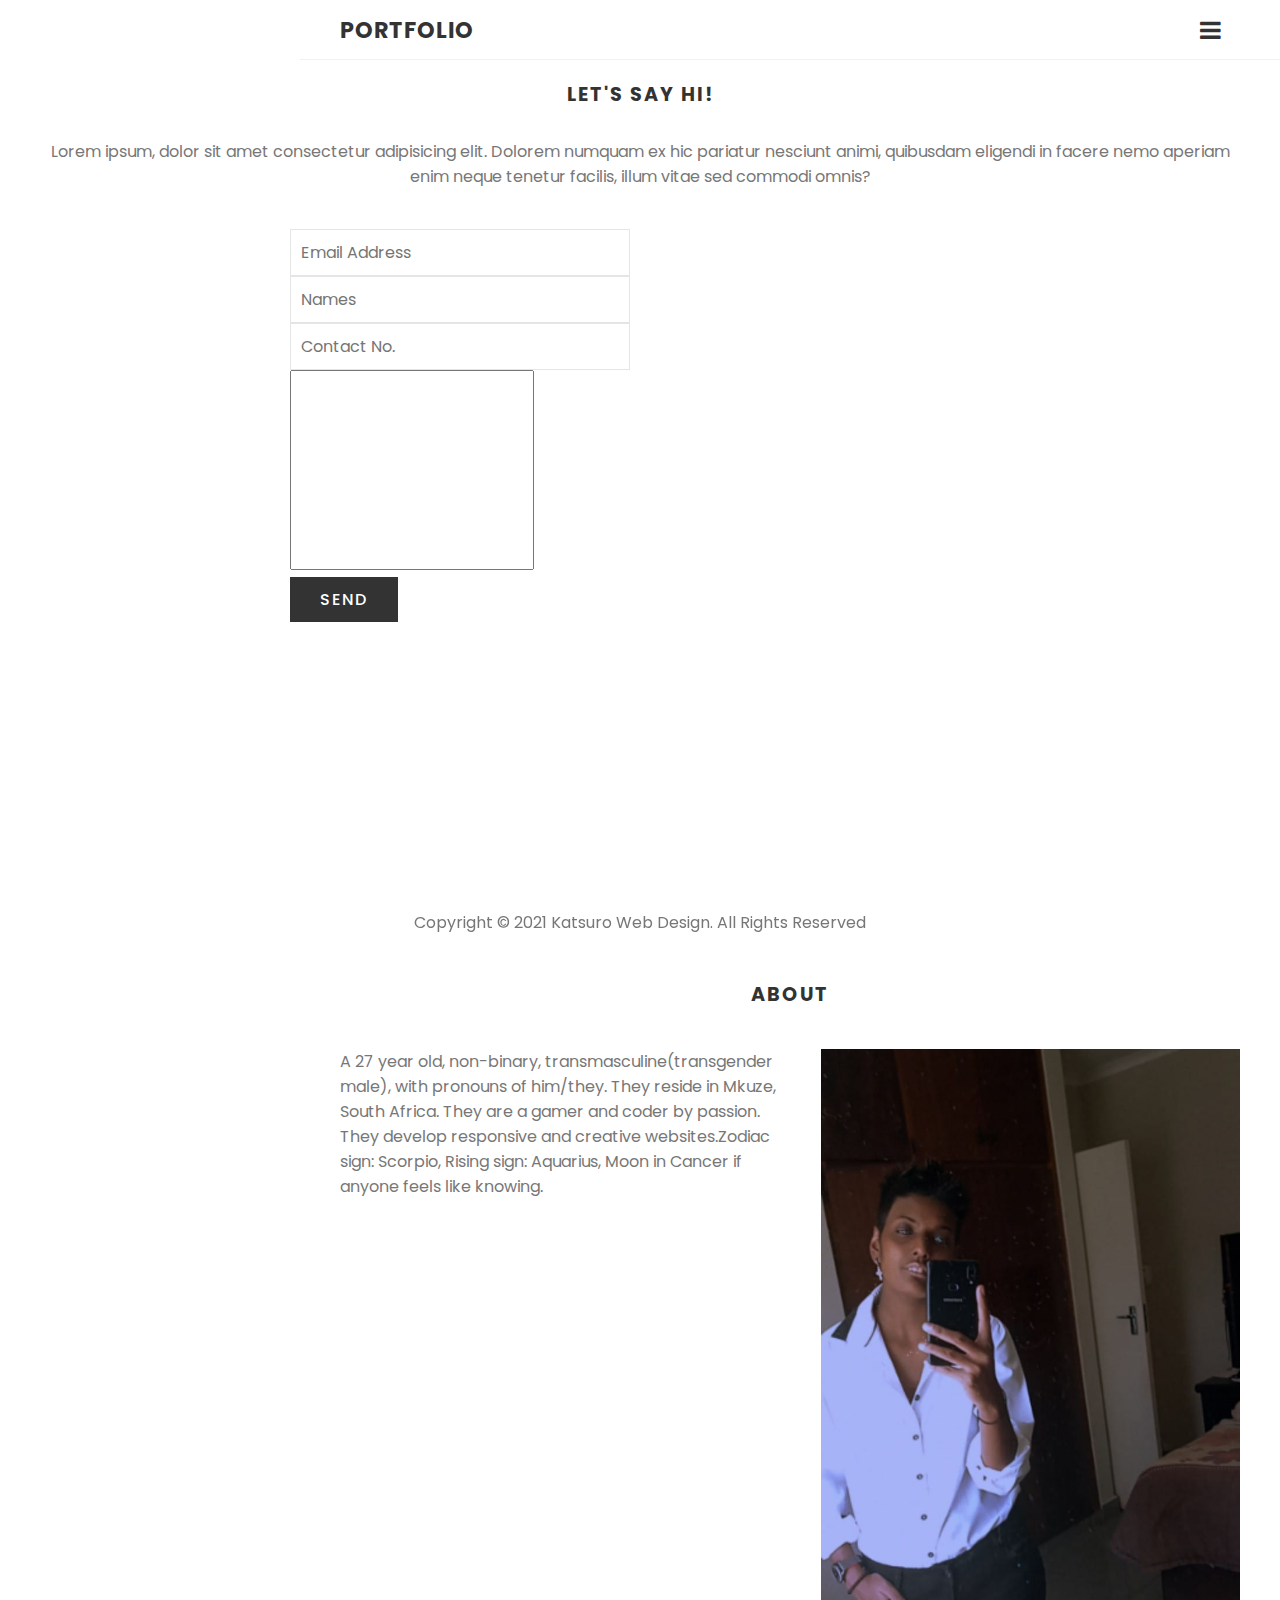
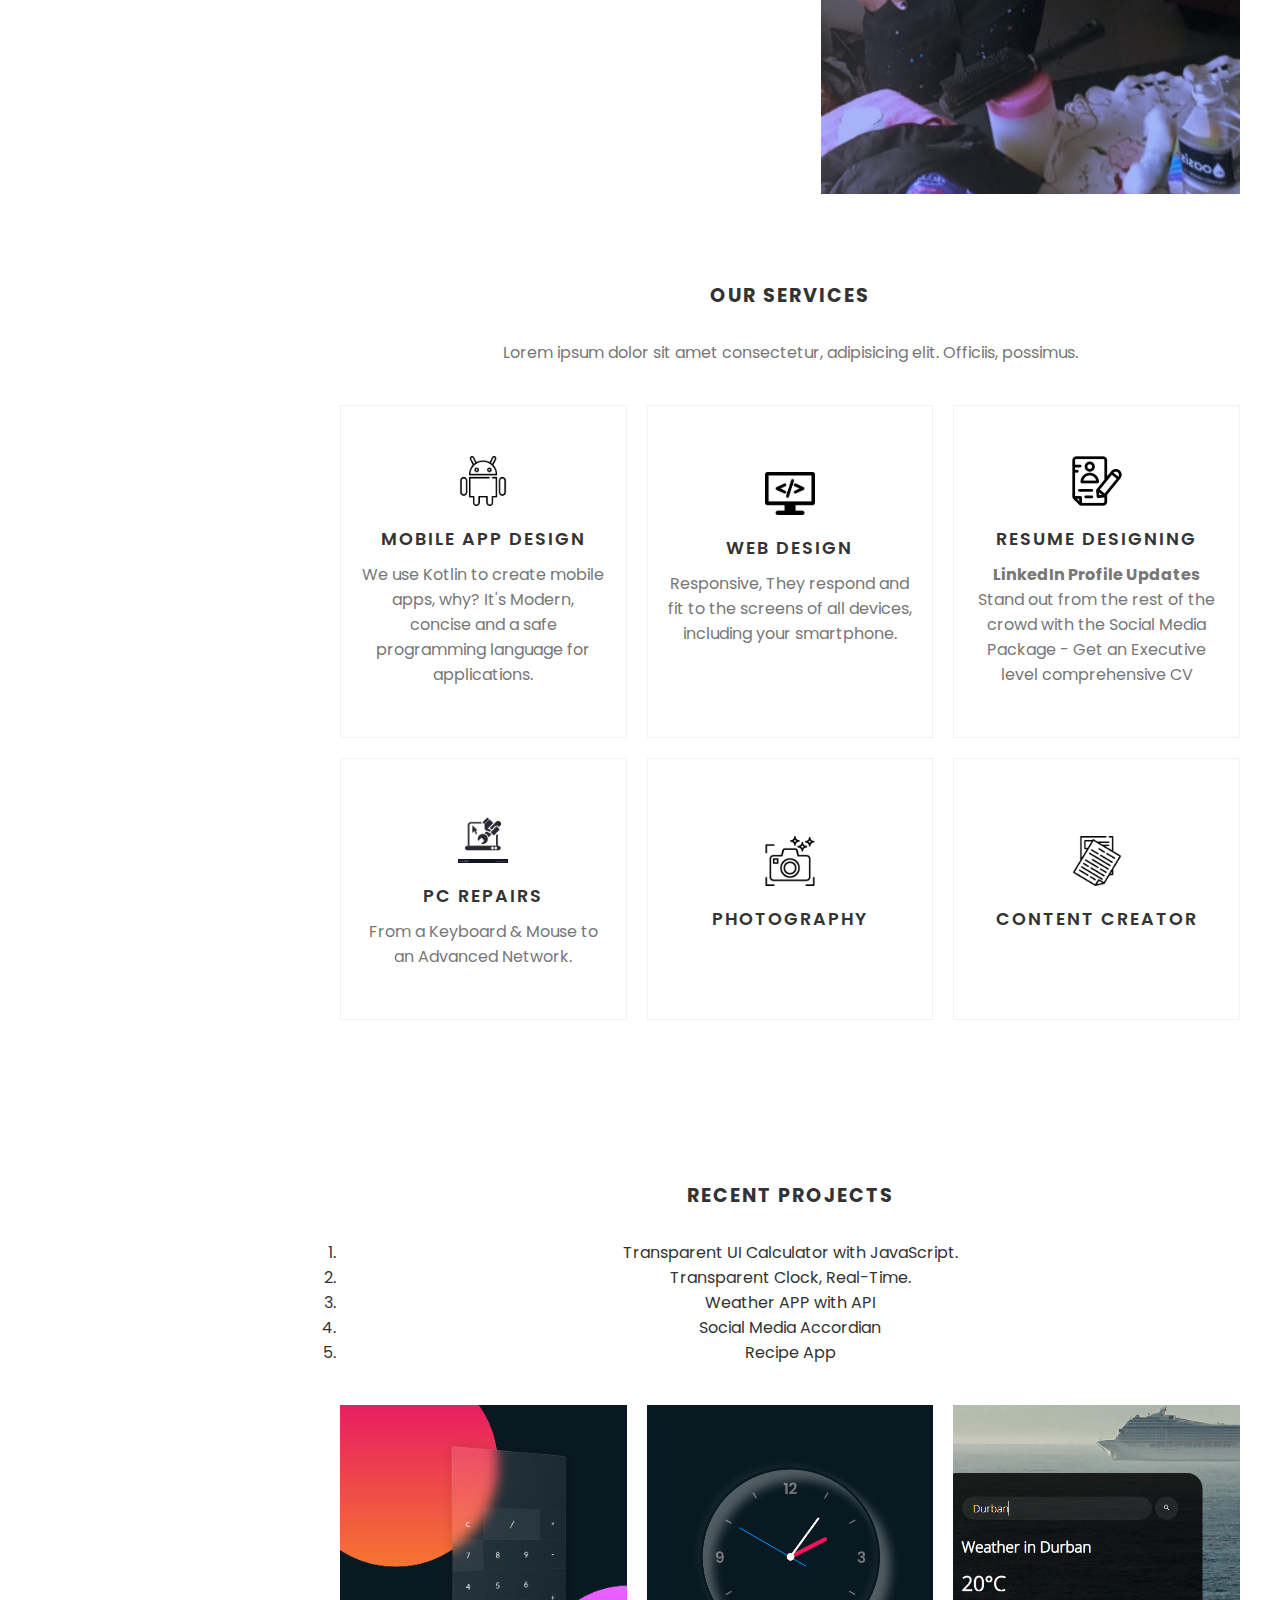
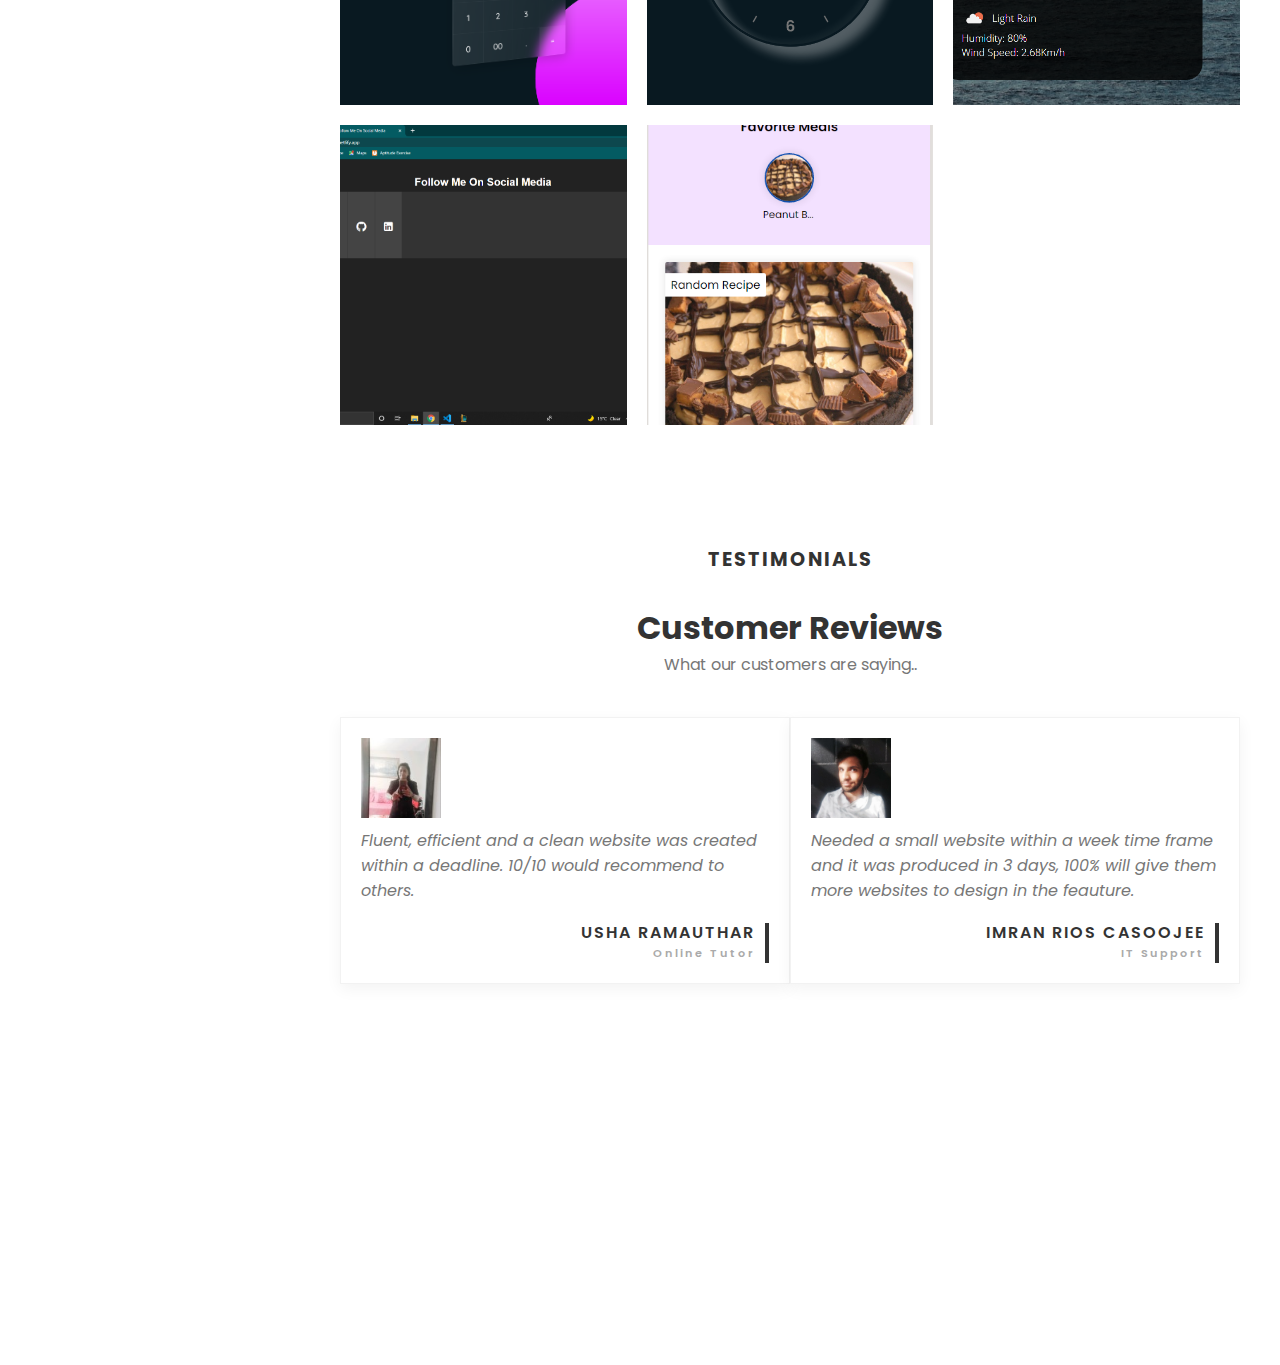
==== index.html @ 33be0048 "first commit" ====
<!DOCTYPE html>
<html lang="en">
<head>
    <meta charset="UTF-8">
    <meta http-equiv="X-UA-Compatible" content="IE=edge">
    <meta name="viewport" content="width=device-width, initial-scale=1.0">
    <title>Rohisha Ramauthar</title>
    <link rel="stylesheet" href="https://cdnjs.cloudflare.com/ajax/libs/font-awesome/4.7.0/css/font-awesome.css" integrity="sha512-5A8nwdMOWrSz20fDsjczgUidUBR8liPYU+WymTZP1lmY9G6Oc7HlZv156XqnsgNUzTyMefFTcsFH/tnJE/+xBg==" crossorigin="anonymous" referrerpolicy="no-referrer" />
    <link rel="stylesheet" href="style.css">
</head>
<body>
    <div class="container">
        <div class="navigation">
            <ul>
                <li><a href="#banner" onclick="toggleMenu();">Home</a></li>
                <li><a href="#about" onclick="toggleMenu();">About</a></li>
                <li><a href="#services" onclick="toggleMenu();">Services</a></li>
                <li><a href="#projects" onclick="toggleMenu();">Projects</a></li>
                <li><a href="#testimonials" onclick="toggleMenu();">Testimonials</a></li>
                <li><a href="#contactForm" onclick="toggleMenu();">Contact</a></li>
            </ul>
        </div>
        <div class="main">
            <div class="topbar">
                <a href="#" class="logo">Portfolio</a>
                <div class="toggle"><i class="fa fa-bars" aria-hidden="true"></i></div>    
            </div>
            
            <!-- Banner -->
          <section  class="banner" id="banner">
             <div class="content">
                 <div class="imgBx">
                     <img src="235965618_1039799596828529_8172018075575673450_n.jpg"  alt="" width="300" height="300">
                 </div>
                 <h3>Rohisha Ramauthar</h3>
                 <p>I Am A Creative Front-End Web Developer.</p>
                 <a href="cv/index.html" class="btn">Download My Resume</a>
                 <ul class="socialMedia">
                     <li><a href="https://facebook.com/rath-bloodlust"><i class="fa fa-facebook" aria-hidden="true"></i></a></li>
                     <li><a href="https://www.linkedin.com/in/rohisha-ramauthar-30b625114/"><i class="fa fa-linkedin" aria-hidden="true"></i></a></li>
                     <li><a href="https://github.com/Kai-Deux/"><i class="fa fa-github" aria-hidden="true"></i></a></li>
                     <li><a href="https://wa.me/27733671359"><i class="fa fa-whatsapp" aria-hidden="true"></i></a></li>
                     <li><a href="https://rohisharamauthar@gmail.com"><i class="fa fa-google" aria-hidden="true"></i></a></li>
                 </ul>
             </div> 
          </section>  
          
          <!-- About -->
       <section class="about adjust" id="about">
        <div class="title">
            <h2>About</h2>
        </div>   
        <div class="content">
          <div class="textBox">
              <p>A 27 year old, non-binary, transmasculine(transgender male), with pronouns of him/they. They reside in Mkuze, South Africa. They are a gamer and coder by passion. They develop responsive and creative websites.Zodiac sign: Scorpio, Rising sign: Aquarius, Moon in Cancer if anyone feels like knowing. </p>
          </div>
          <div class="imgBx">
              <img src="you.jpg" alt="">
          </div>
        </div>
           </section>
          <!-- Services -->
         <section class="services adjust" id="services">
             <div class="title">
                 <h2>Our Services</h2>
                 <p>Lorem ipsum dolor sit amet consectetur, adipisicing elit. Officiis, possimus.</p>
             </div>
             <div class="content">
                 <div class="serviceBox">
                     <img src="/icon3.png" alt="">
                     <h2>Mobile App Design</h2>
                     <p>We use Kotlin to create mobile apps, why? It's Modern, concise and a safe programming language for applications.</p>
                     </div>
                     <div class="serviceBox">
                     <img src="/images.png" alt="" >
                     <h2>Web Design</h2>
                     <p>Responsive, They respond and fit to the screens of all devices, including your smartphone.</p><br>
                     </div>
                     <div class="serviceBox">
                     <img src="/download.png" alt="">
                     <h2>Resume Designing</h2>
                     <p><strong>LinkedIn Profile Updates</strong><br>
                        Stand out from the rest of the crowd with the Social Media Package - Get an Executive level comprehensive CV</p>
                        </div>
                    <div class="serviceBox">
                     <img src="/pc-repair-icon-vector-732755.jpg"alt="">
                     <h2>PC Repairs</h2>
                    <p>From a Keyboard & Mouse to an Advanced Network.</p>
                 </div>
                 <div class="serviceBox">
                    <img src="/icon4.png"alt="">
                    <h2>Photography</h2>
                   <p></p>
                </div>
                <div class="serviceBox">
                    <img src="/icon5.png"alt="">
                    <h2>Content Creator</h2>
                   <p></p>
                </div>
             </div>
         </section>  
         
         <!-- Projects -->
         <section class="project adjust" id="projects">
             <div class="title">
                 <h2>Recent Projects</h2>
                 <ol>
                     <li>Transparent UI Calculator with JavaScript.</li>
                     <li>Transparent Clock, Real-Time.</li>
                     <li>Weather APP with API</li>
                     <li>Social Media Accordian</li>
                     <li>Recipe App</li>
                 </ol>
             </div>
             
             <div class="content">
              <div class="workBx">
                  <div class="imgBx">
                      <img src="/2021-09-07 (1).png" alt="">
                  </div>
                  
                  <div class="textBx">
                    <a href="https://nervous-bardeen-14d9b7.netlify.app/" target="_blank"> 
                      <h3>Project 01</h3>
                  </div></a>
           
                </div> 
               
                <div class="workBx">
                  
                    <div class="imgBx">
                        
                        <img src="/2021-09-07 (2).png" alt="" width="200">
                        
                    </div>
                    
                    <div class="textBx">
                        <a href="https://agitated-chandrasekhar-0dc5c4.netlify.app/" target="_blank"> 
                        <h3>Project 02</h3>  
                    </div></a>
                  </div> 
                  <div class="workBx">
                    <div class="imgBx">
                        <img src="/2021-09-08 (2).png" alt="" width="200">
                    </div>
                    
                    <div class="textBx">
                        <a href="https://infallible-ride-ef895b.netlify.app/" target="_blank"> 
                        <h3>Project 03</h3>
                    </div></a>
             
                  </div> 
                  <div class="workBx">
                    <div class="imgBx">
                        
                    <img src="/2021-09-08 (1).png" alt="" width="200">
                    </div>
                    
                    <div class="textBx">
                        <a href="https://elastic-hodgkin-8fd0f8.netlify.app/" target="_blank">
                        <h3>Project 04</h3>
                    </div></a>
                    </div>
              
                  
                    <div class="workBx">
                        <div class="imgBx">
                            
                        <img src="/2021-09-12 (2).png" alt="" width="200">
                        </div>
                        
                        <div class="textBx">
                            <a href="https://ecstatic-mccarthy-923774.netlify.app/" target="_blank">
                            <h3>Project 05</h3>
                        </div></a> 
             </div>
         </section>
         
         <!-- Testimonials -->
         <section class="testimonials adjust" id="testimonials">
            <div class="title">
                <h2>Testimonials</h2>
                <h1>Customer Reviews</h1>
                <p>What our customers are saying..</p>
        </div>
            <div class="content">
                <div class="testimonialsBox">
                    <div class="imgBx">
                        <img src="/1613947002827.jfif" alt="">
                    </div>
                    <p>Fluent, efficient and a clean website was created within a deadline. 10/10 would recommend to others.</p>
                    <h4>Usha Ramauthar<br><span>Online Tutor</span></h4>
                </div>
                <div class="testimonialsBox">
                    <div class="imgBx">
                        <img src="/1522753702152.jfif" alt="" >
                    </div>
                    <p>Needed a small website within a week time frame and it was produced in 3 days, 100% will give them more websites to design in the feauture.</p>
                    <h4>Imran Rios Casoojee<br><span>IT Support</span></h4>
                </div>
       </div>
            </div>
         </section>
         <!-- Contact -->
    <section class="contact adjust" id="contact">
        <div class="title">
            <h2>Let's Say Hi!</h2>
            <p>Lorem ipsum, dolor sit amet consectetur adipisicing elit. Dolorem numquam ex hic pariatur nesciunt animi, quibusdam eligendi in facere nemo aperiam enim neque tenetur facilis, illum vitae sed commodi omnis?</p>
    </div>
    <div class="contactForm">
        <div class="row">
            <form action="https://formsubmit.co/rohisharamauthar@gmail.com" method="POST">
                <input type="email" name="email" placeholder="Email Address" required>
                <input type="hidden" name="_next" value="https://yourdomain.co/thanks.html">
                <input type="hidden" name="_subject" value="New submission!">
                <input type="text" name="name" placeholder="Names" required>
                <input type="number" name="contact" placeholder="Contact No." required>
                <textarea name="Your Message" id=""></textarea>
                <button type="submit">Send</button>
           </form>
        </div>
    </div>
    </section>
    
    <!-- Copyright Text -->
    <div class="copyright">
        <p>Copyright &copy; 2021 Katsuro Web Design. All Rights Reserved </p>
    </div>
        </div>
    </div> 
    
    
    </body>
  <script src="script.js"></script>
</html>
---- style.css ----
@import url("https://fonts.googleapis.com/css?family=Poppins:wght@200,300,400,500,600,700,800,900&display=swap");

* {
  margin: 0;
  padding: 0;
  box-sizing: border-box;
  font-family: "Poppins", sans-serif;
  scroll-behavior: smooth;
}

:root {
  --black: #333;
  --black2: #333;
  --white: #fff;
  --white2: #fff;
}

body {
  overflow-x: hidden;
}

/* Nav Area */
.container {
  position: relative;
  width: 100%;
}

.navigation {
  position: fixed;
  width: 300px;
  height: 100%;
  border-right: 1px solid rgba(0, 0, 0, 0.5);
  background: var(--white2);
  display: flex;
  justify-content: center;
  align-items: center;
  overflow: hidden;
  transition: width 0.5s, left  0.5s;
}

.navigation.active {
  width: 0;  
}

.navigation ul {
  position: relative;
  top: 0;
  left: 0;
  width: 100%;
  padding: 20px 40px;
}

.navigation ul li {
  position: relative;
  width: 100%;
  list-style: none;
}

.navigation ul li a {
  position: relative;
  display: block;
  width: 100%;
  margin: 10px 0;
  white-space: normal;
  display: flex;
  text-transform: uppercase;
  text-decoration: none;
  color: var(--black);
  font-weight: 500;
  letter-spacing: 2px;
  opacity: 0.5;
}

.navigation ul li a:hover {
  opacity: 1;
}

.main {
  position: absolute;
  width: calc(100% - 300px);
  left: 300px;
  background: var(--white);
  min-height: 100vh;
  transition: width 0.5s, left 0.5s;
}

.main.active {
    width: calc(100% - 0px);
    left: 0px;
}

.main .topbar {
  position: fixed;
  top: 0;
  width: calc(100% - 300px);
  left: 300px;
  background: var(--white2);
  border-bottom: 1px solid rgba(0, 0, 0, 0.05);
  height: 60px;
  padding: 0 40px;
  display: flex;
  justify-content: space-between;
  align-items: center;
  z-index: 10000;
  transition: width 0.5s, left 0.5s;
}

.main .topbar.active {
   width: calc(100% - 0px); 
   left: 0px;
}

.main .topbar .logo {
  color: var(--black);
  font-weight: 700;
  text-decoration: none;
  font-size: 1.4em;
  text-transform: uppercase;
  letter-spacing: 1px;
}

.main .topbar .toggle {
  position: relative;
  width: 60px;
  height: 60px;
  cursor: pointer;
  display: flex;
  justify-content: center;
  align-items: center;
  font-size: 24px;
  color: var(--black);
}

/* Banner */
section {
    position: relative;
    min-height: 100vh;
}

.banner {
    display: flex;
    justify-content: center;
    align-items: center;
    padding: 0 20px;
}

.banner .content {
    display: flex;
    flex-direction: column;
    align-items: center;
    justify-content: center;
}

.banner .imgBx {
    position: relative;
    width: 300px;
    height: 300px;
    overflow: hidden;
    border-radius: 50%;
    margin-bottom: 20px;
}

.banner .imgBx img {
    position: absolute;
    top: 0;
    left: 0;
    width: 100%;
    height: 100%;
    object-fit: cover;
}

h3 {
    position: relative;
    font-size: 1.4em;
    color: var(--black);
    letter-spacing: 2px;
    text-transform: uppercase;
}

p {
   color: #777; 
}

.btn {
    position: relative;
    display: inline-block;
    padding: 10px 30px;
    background: var(--black2);
    color: #fff;
    font-weight: 400;
    letter-spacing: 1px;
    margin-top: 10px;
    text-decoration: none;
}

.socialMedia {
    position: absolute;
    bottom: 20px;
    display: flex;
}

.socialMedia li {
    list-style: none;
}

.socialMedia li a {
    display: inline-block;
    width: 40px;
    height: 40px;
    background: rgba(0, 0, 0, 0.05);
    margin: 5px;
    display: flex;
    justify-content: center;
    align-items: center;
    text-decoration: none;
    color: var(--black);
    font-size: 1.2em;
}

.socialMedia li a:hover {
    background: var(--black2);
    color: #fff;
}

/* About */
.adjust {
    position: relative;
    min-height: 100vh;
    width: 100%;
    padding: 0 40px;
    padding-top: 80px;
    background: var(--white);
    color: var(--black);
    display: inline-block;
}

.title {
    width: 100%;
    text-align: center;
}

.title h2 {
    position: relative;
    text-transform: uppercase;
    letter-spacing: 2px;
    font-size: 1.2em;
    margin-bottom: 30px;
}

.title h2::before {
  content: '';
  position: relative;
  left: 50%;
  transform: translateX(-50%); 
  bottom: -10px;
  width: 50px; 
  height: 1px;
  background: var(--black);
}

.about .content {
    display: flex;
    justify-content: space-between;
    margin-top: 40px;
}

.about .content .textBox {
    width: 49%;
    min-width: 49%;   
}

.about .content .imgBx {
    margin-left: 40px;  
}

.about .content .imgBx img {
    max-width: 100%;
}

/* Services */
.services .content {
    display: grid;
    grid-template-columns: repeat(3,1fr);
    gap: 20px;
    margin: 40px 0;
}

.services .content .serviceBox {
    border: 1px solid rgba(0, 0, 0, 0.05);
    padding: 50px 20px;
    display: flex;
    background: var(--white2);
    justify-content: center;
    align-items: center;
    flex-direction: column;
}

.services .content .serviceBox img {
    max-width: 50px;
}

.services .content .serviceBox h2 {
    font-size: 1.1em;
    margin-top: 20px;
    margin-bottom: 10px;
    font-weight: 600;
    color: var(--black);
    text-align: center;
    letter-spacing: 2px;
    text-transform: uppercase;
}

.services .content .serviceBox p {
    text-align: center;
}

/* Projects */
.project .content {
    display: grid;
    grid-template-columns: repeat(3,1fr);
    gap: 20px;
    margin: 40px 0;
  
}

.project .content .workBx {
    position: relative;
    width: 100%;
    height: 300px;
    overflow: hidden;
}

.project .content .workBx .imgBx {
 position: relative;
    width: 100%;
    height: 100%;
    transform: translateY(0);
    transition: 0.5s ease-in-out;
}

.project .content .workBx:hover .imgBx {
    transform: translateY(-100%);
}

.project .content .workBx .imgBx img {
    position: absolute;
    top: 0;
    left: 0;
    width: 100%;
    height: 100%;
    object-fit: cover;
}

.project .content .workBx .textBx {
    position: absolute;
    top: 0;
    left: 0;
    width: 100%;
    height: 100%;
    background: var(--black);
    display: flex;
    justify-content: center;
    align-items: center;
    transform: translateY(100%);
    transition: 0.5s ease-in-out;
}

.project .content .workBx:hover .textBx {
    transform: translateY(0);
}

.project .content .workBx .textBx h3 {
    color: #fff;
    font-size: 1em;
    
}

.project .content .workBx .textBx a {
    text-decoration: none;
}

.testimonials .content {
    display: grid;
    grid-template-columns: repeat(2, 1fr);
    grid: 20px;
    margin: 40px 0;
}

.testimonials .content .testimonialsBox {
    background: var(--white2);
    border: 1px solid rgba(0, 0, 0, 0.05);
    box-shadow: 0 5px 15px rgba(0, 0, 0, 0.05);
    padding: 20px;
}

.testimonials .content .testimonialsBox .imgBx {
    position: relative;
    width: 80px;
    height: 80px;
    margin-bottom: 10px;
}

.testimonials .content .testimonialsBox .imgBx img {
    position: absolute;
    top: 0;
    left: 0;
    width: 100%;
    height: 100%;
    object-fit: cover;
}

.testimonials .content .testimonialsBox  p {
    font-style: italic;
}

.testimonials .content .testimonialsBox  h4 {
    text-align: right;
    margin-top: 20px;
    text-transform: uppercase;
    letter-spacing: 2px;
    font-size: 1em;
    color: var(--black);
    line-height: 1.2em;
    font-weight: 600;
    border-right: 4px solid var(--black);
    padding-right: 10px;
}

.testimonials .content .testimonialsBox  h4 span {
    text-transform: initial;
    color: #aaa;
    letter-spacing: 300;
    font-size: 0.7em;
}

.contact {
    display: flex;
    justify-content: flex-start;
    align-items: center;
    flex-direction: column;
}

.contact .contactForm {
    position: relative;
    width: 100%;
    max-width: 700px;
    margin-top: 20px;
}

.contact .contactForm .row {
    width: 100%;
    display: grid;
    grid-template-columns: repeat(2,1fr);
    gap: 20px;
   margin-top: 20px;
}

.contact .contactForm .row2 {
    width: 100%;
   display: flex;
   justify-content: center;
   align-items: center;
    margin-top: 20px;
}

.contact .contactForm .row input,
.contact .contactForm .row2 textarea {
    width: 100%;
    padding: 10px;
    border: none;
    outline: none;
    color: var(--black);
    background: var(--white2);
    font-size: 16px;
    border: 1px solid rgba(0, 0, 0, 0.1);
}

.contact .contactForm .row form textarea {
    resize: none;
    height: 200px;
}

.contact .contactForm .row button[type="submit"] {
    background: var(--black2);
    color: #fff;
    padding: 10px 30px;
    display: inline-block;
    font-weight: 500;
    letter-spacing: 2px;
    cursor: pointer;
    font-size: 16px;
    text-transform: uppercase;
    max-width: 150px;
    border: none;
}

.copyright {
    position: relative;
    bottom: 0;
    padding: 10px 40px;
    text-align: center;
    
}

/* Mobile Responsive */
@media (max-width: 992px) {
    .navigation {
        left: -100%;
    }
    .navigation.active {
        left: 0%;
        width: 100%;
    }
    .main {
        width: 100%;
        left: 0;
    }
    .main.active {
        left: 100%;
    }
    .main .topbar {
        width: 100%;
        left: 0;
        padding: 0 20px;
    }
    .navigation ul {
        padding: 20px 20px;
    }
    .banner .imgBx {
        width: 250px;
        height: 250px;
    }
    .banenr h3,
    .banner p {
        text-align: center;
    }
    .adjust {
        padding: 20px;
        padding-top: 80px;
    }
    .about .content {
        flex-direction: column;
    }
    .about .content .textBox {
        width: 100%;
        min-width: 100%;
    }
    a.about .content .imgBx {
        margin-left: 0;
        margin-top: 20px;
    }
    .services .content {
        grid-template-columns: repeat(2,1fr);
    }
    
    .project .content {
        grid-template-columns: repeat(2,1fr);
    }
}

@media (max-width: 767px) {
    .services .content {
        grid-template-columns: repeat(1,1fr);
    }
    
    .project .content {
        grid-template-columns: repeat(1,1fr);
    }
    .testimonials .content {
        grid-template-columns: repeat(1,1fr);
    }
    .contact .contactForm .row {
        grid-template-columns: repeat(1,1fr);
    }
    .contact {
     margin-bottom: 100px;
    }
    .copyright {
        padding: 10px 20px;
    }
}
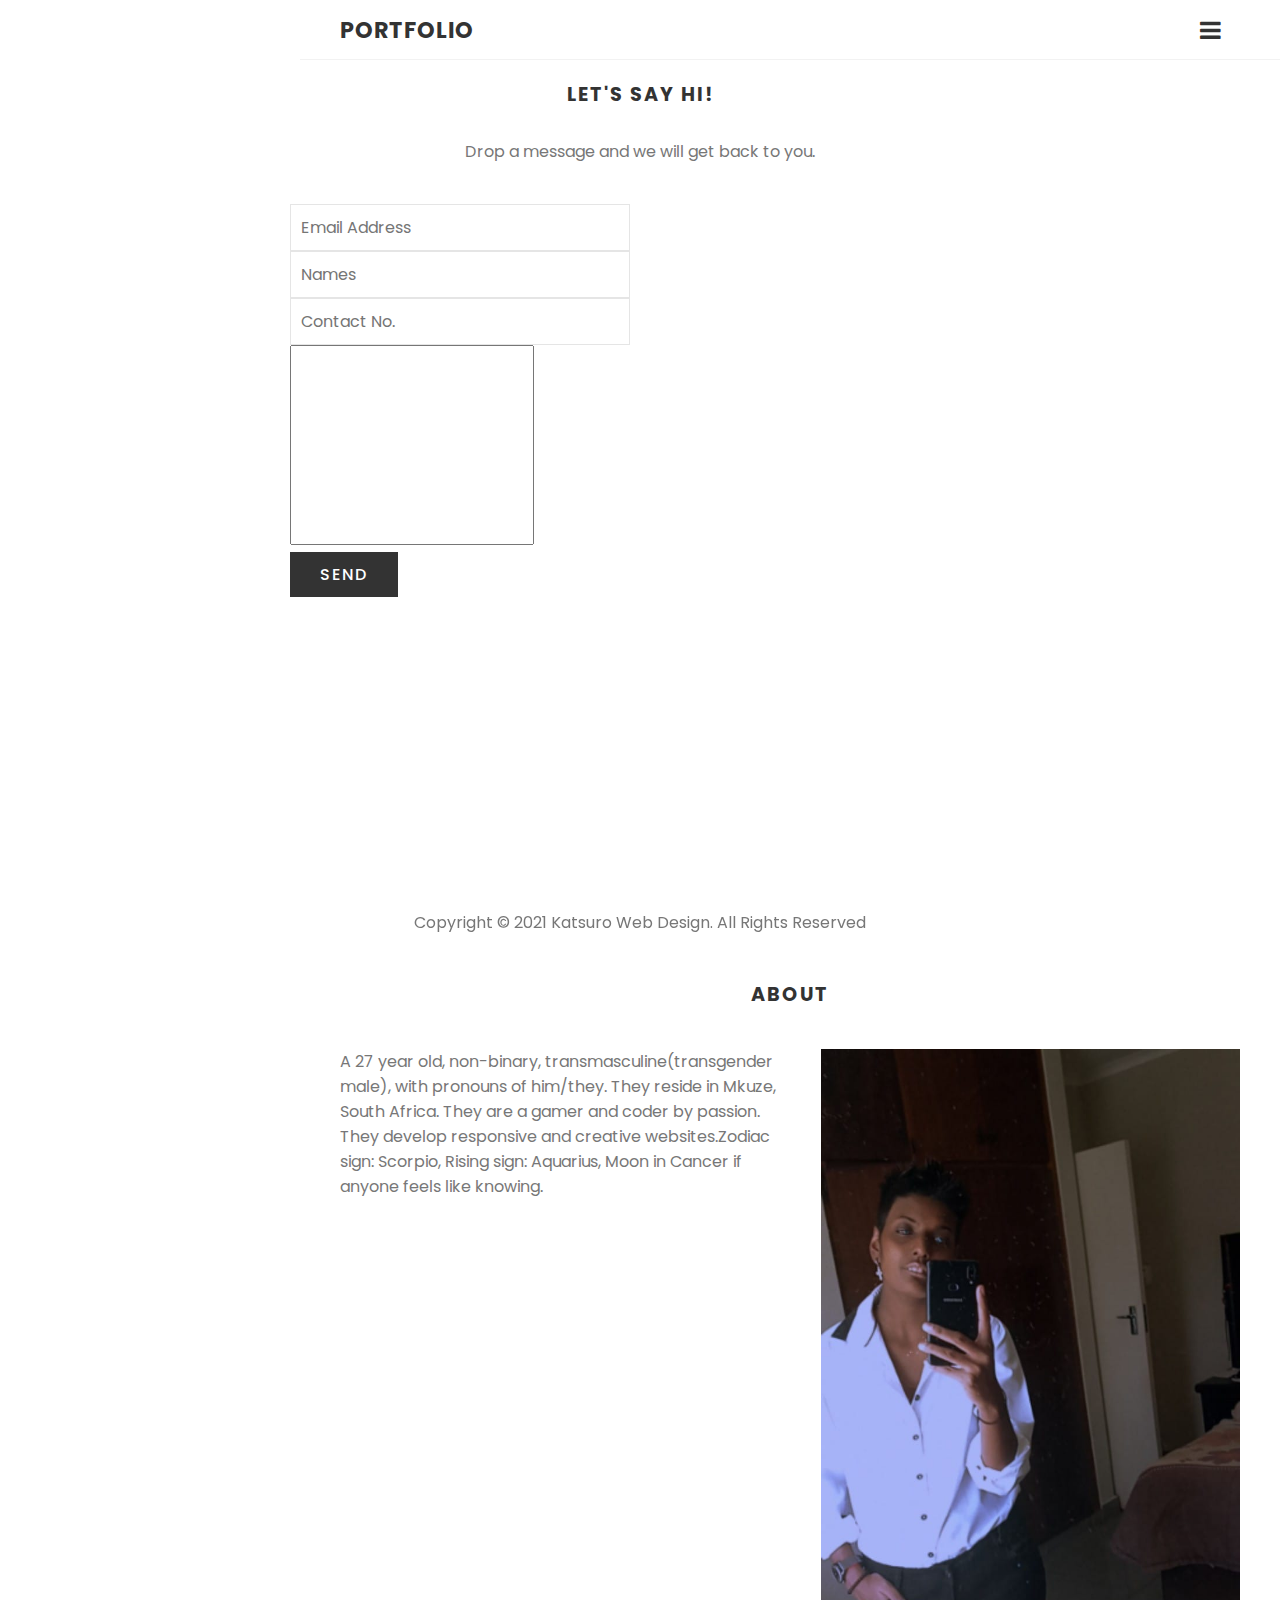
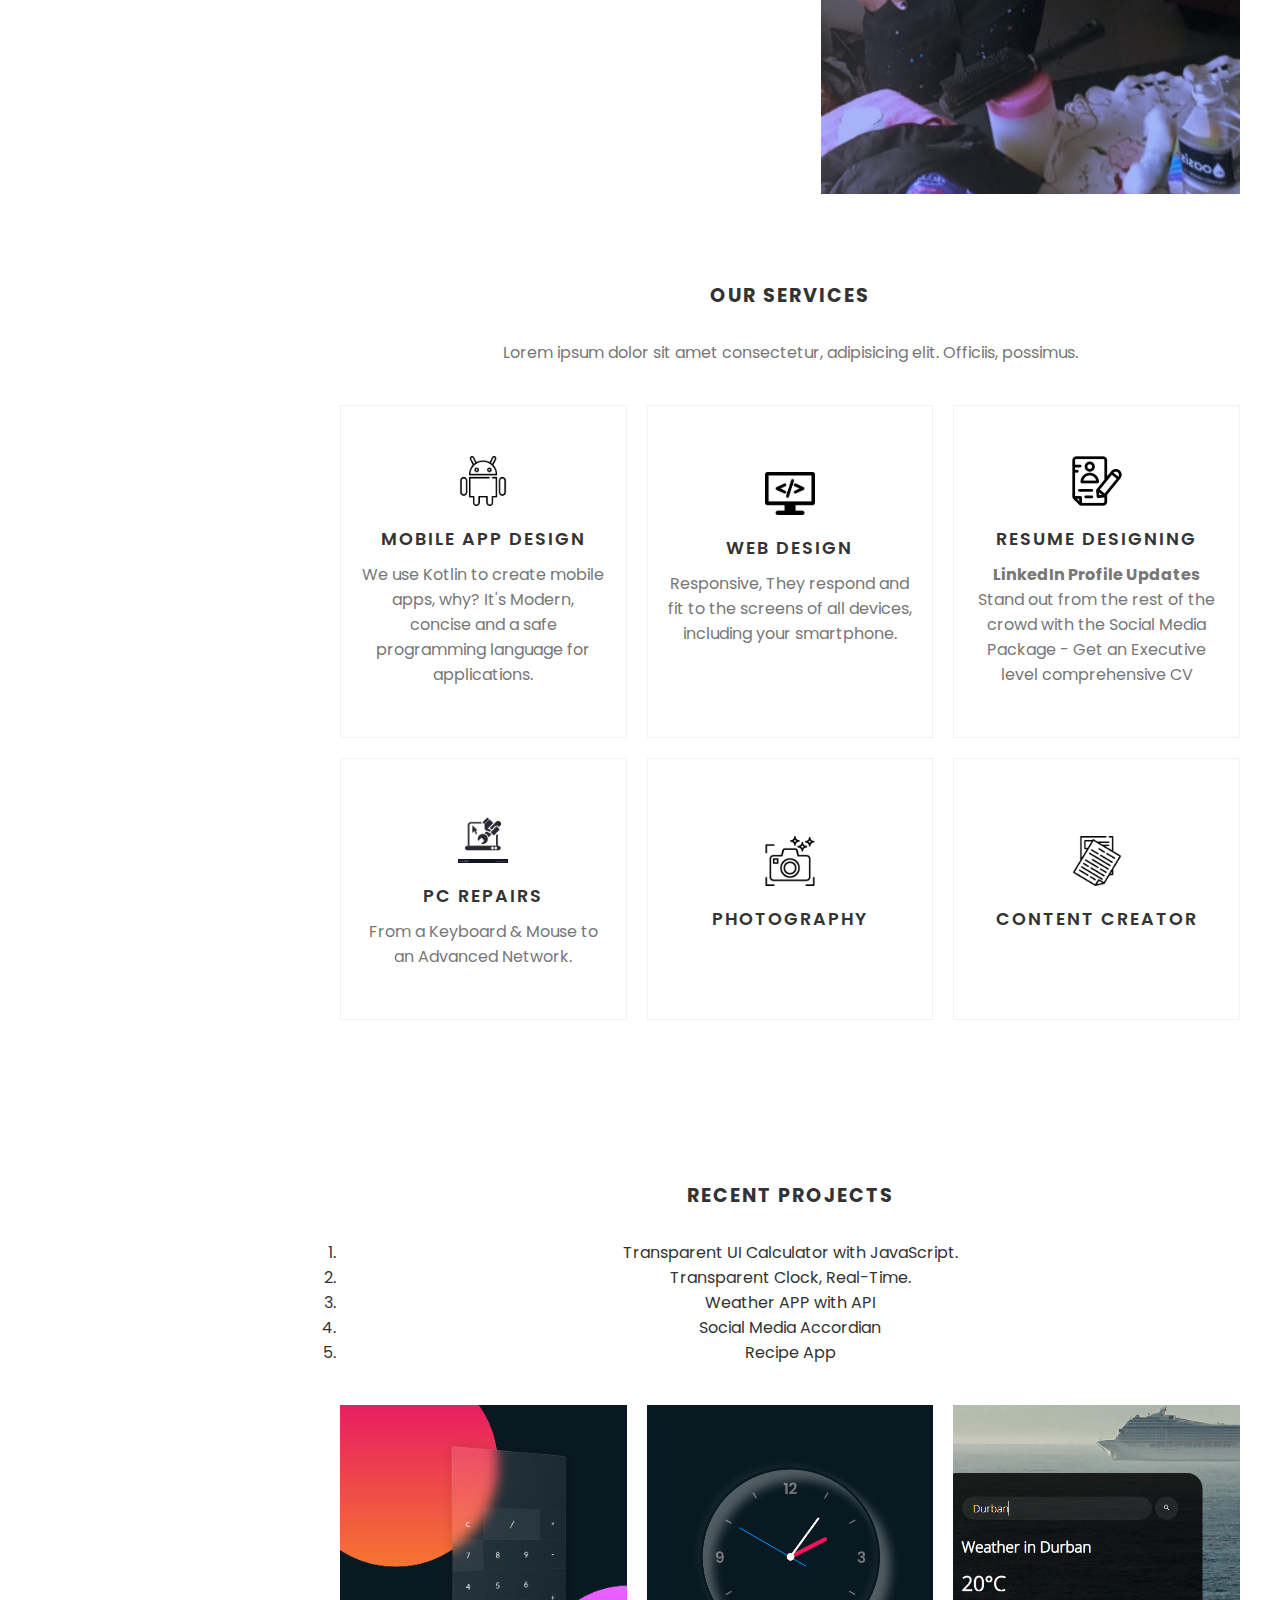
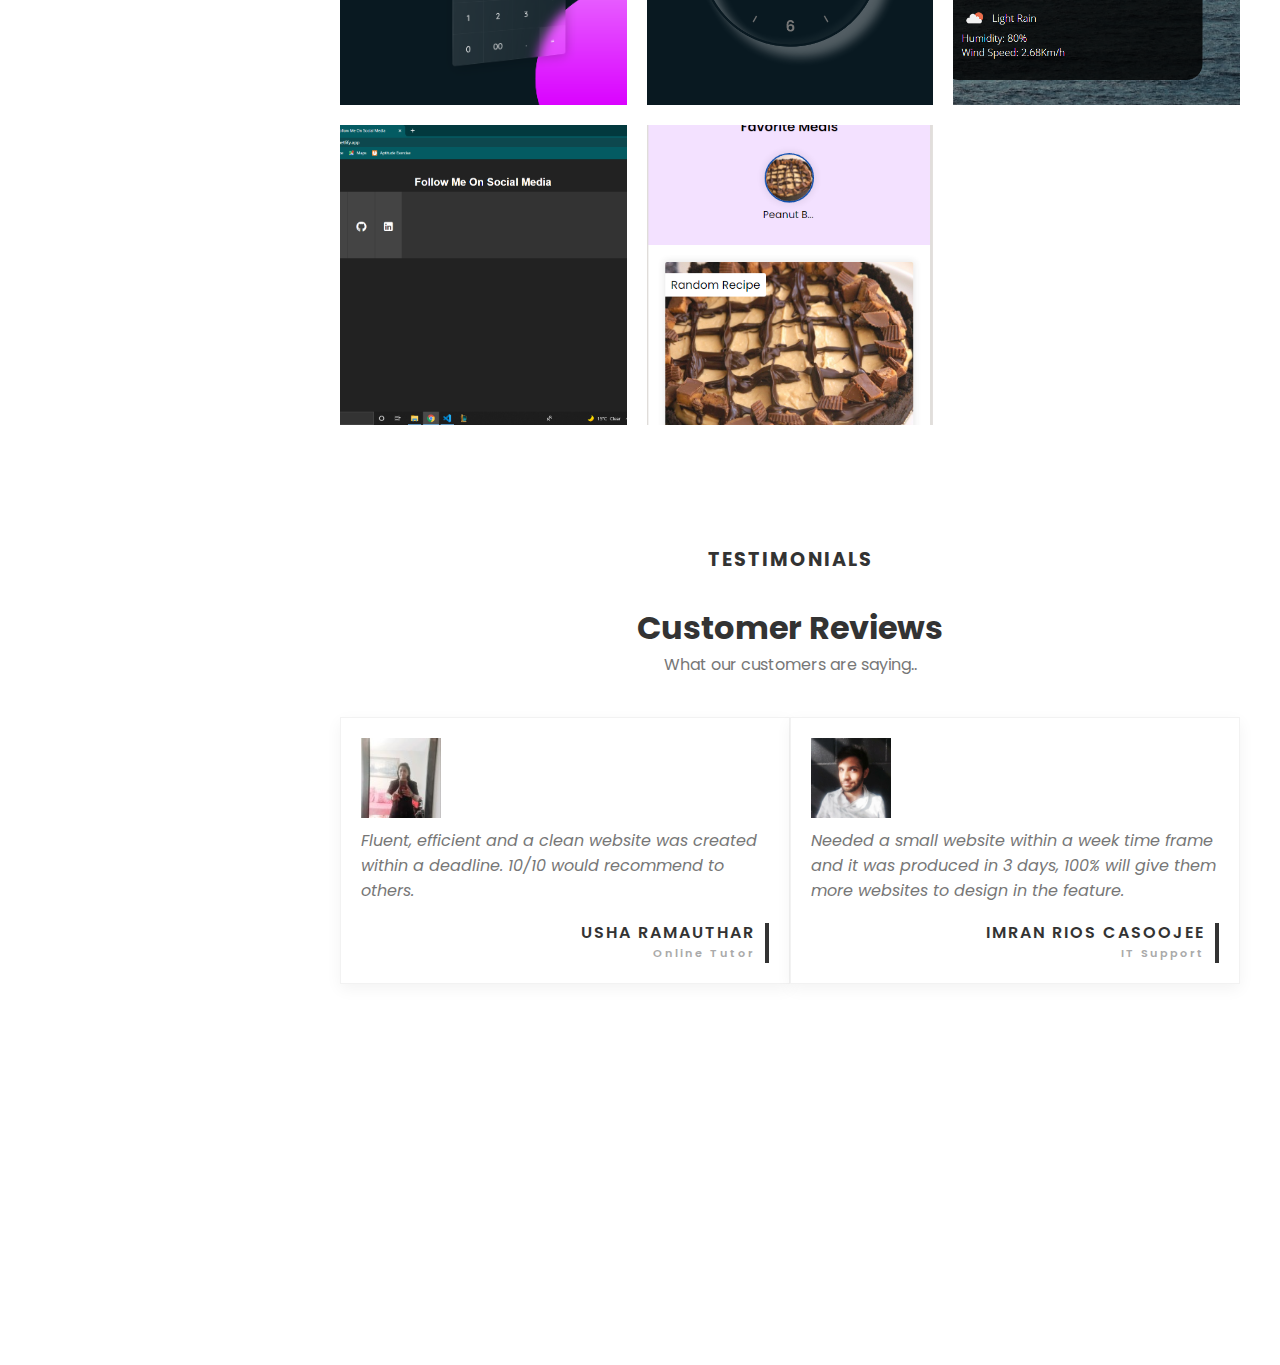
==== commit d0145fd5: "Update index.html" ====
--- a/index.html
+++ b/index.html
@@ -195,7 +195,7 @@
                     <div class="imgBx">
                         <img src="/1522753702152.jfif" alt="" >
                     </div>
-                    <p>Needed a small website within a week time frame and it was produced in 3 days, 100% will give them more websites to design in the feauture.</p>
+                    <p>Needed a small website within a week time frame and it was produced in 3 days, 100% will give them more websites to design in the feature.</p>
                     <h4>Imran Rios Casoojee<br><span>IT Support</span></h4>
                 </div>
        </div>
@@ -205,7 +205,7 @@
     <section class="contact adjust" id="contact">
         <div class="title">
             <h2>Let's Say Hi!</h2>
-            <p>Lorem ipsum, dolor sit amet consectetur adipisicing elit. Dolorem numquam ex hic pariatur nesciunt animi, quibusdam eligendi in facere nemo aperiam enim neque tenetur facilis, illum vitae sed commodi omnis?</p>
+            <p>Drop a message and we will get back to you.</p>
     </div>
     <div class="contactForm">
         <div class="row">
@@ -232,4 +232,4 @@
     
     </body>
   <script src="script.js"></script>
-</html>+</html>
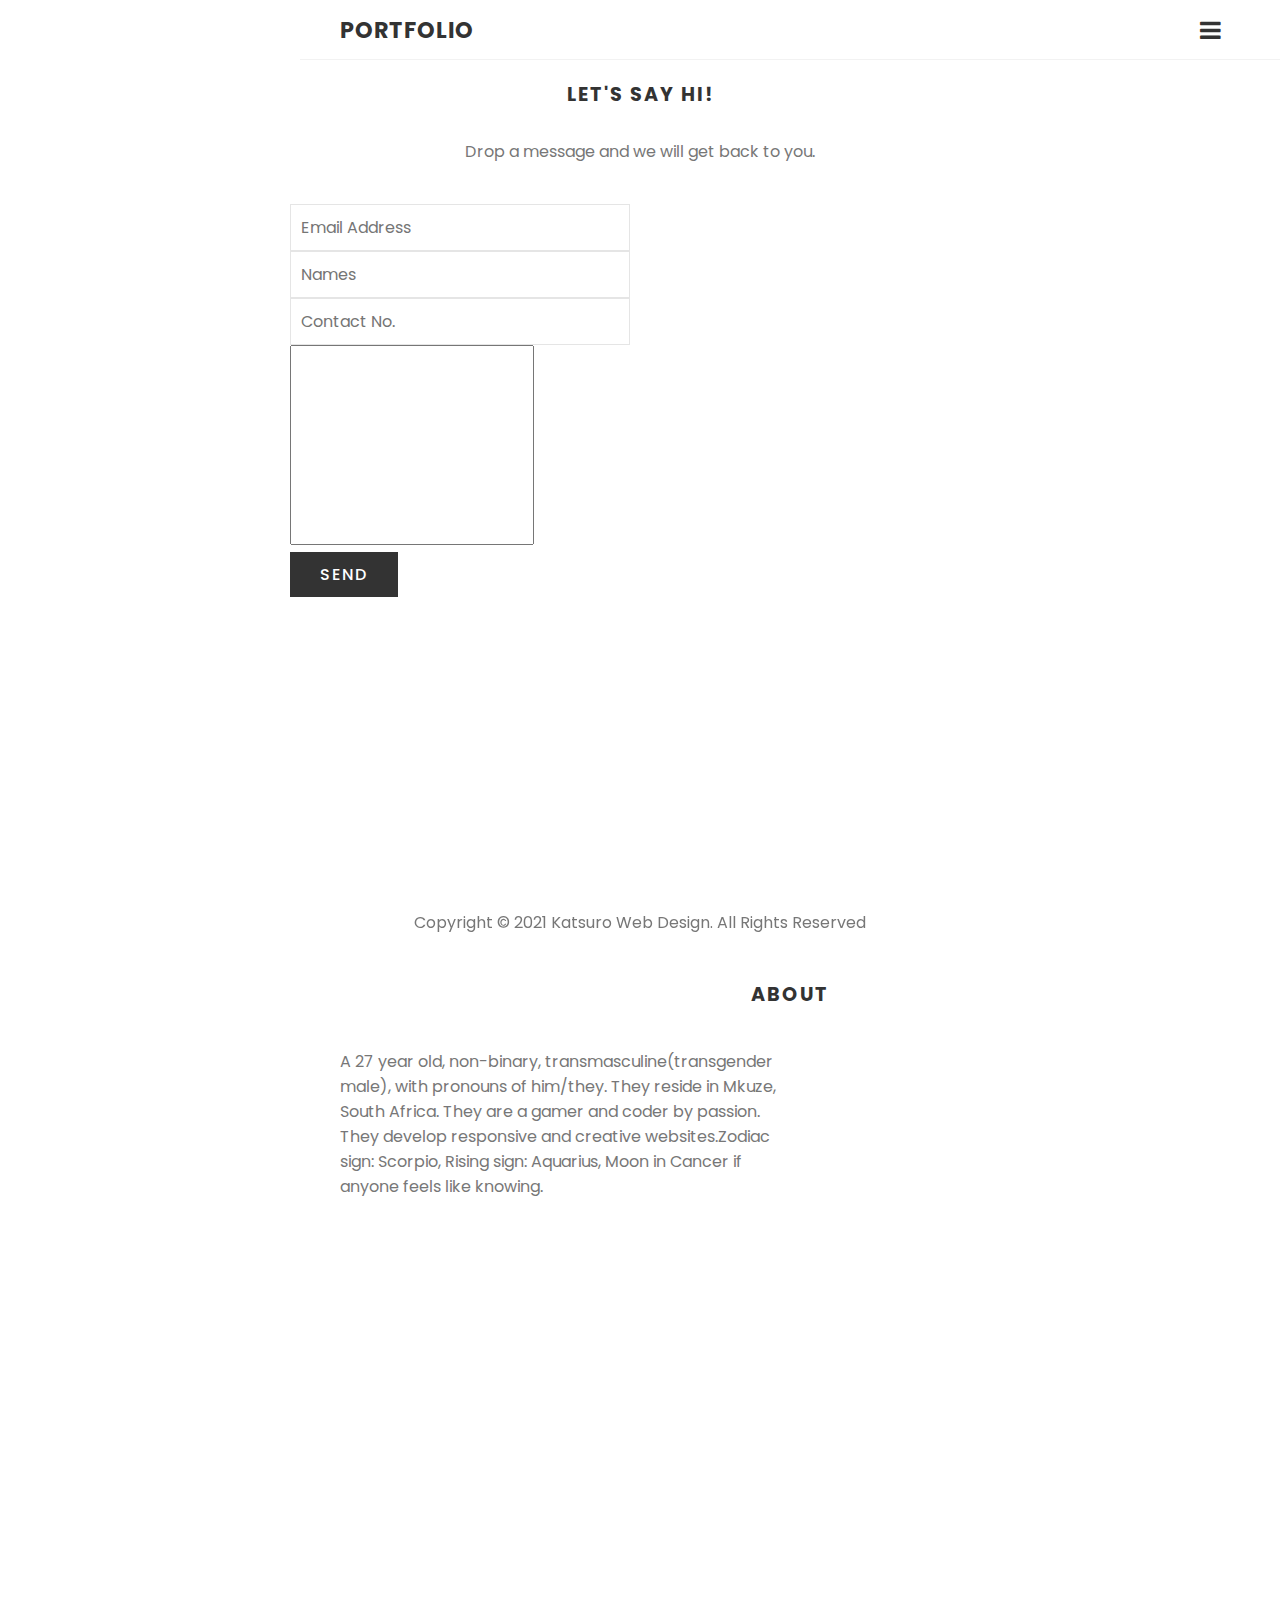
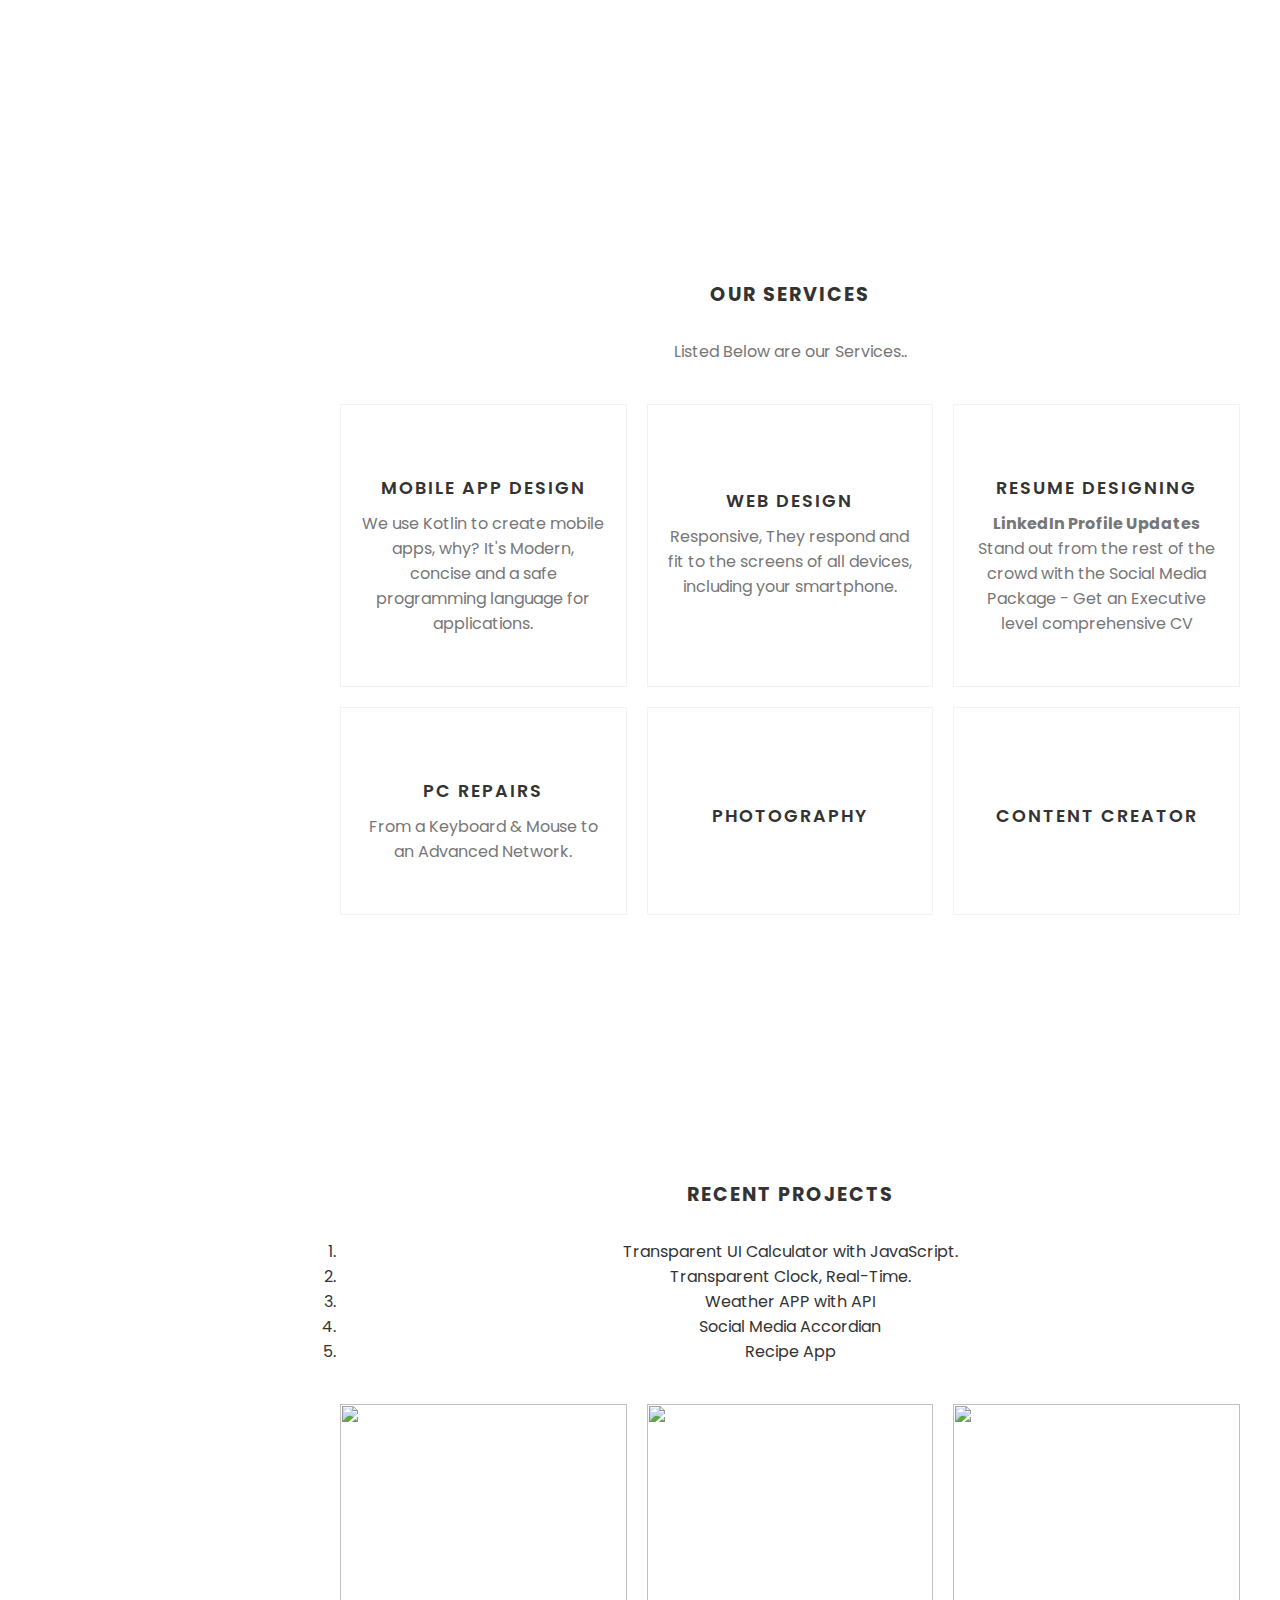
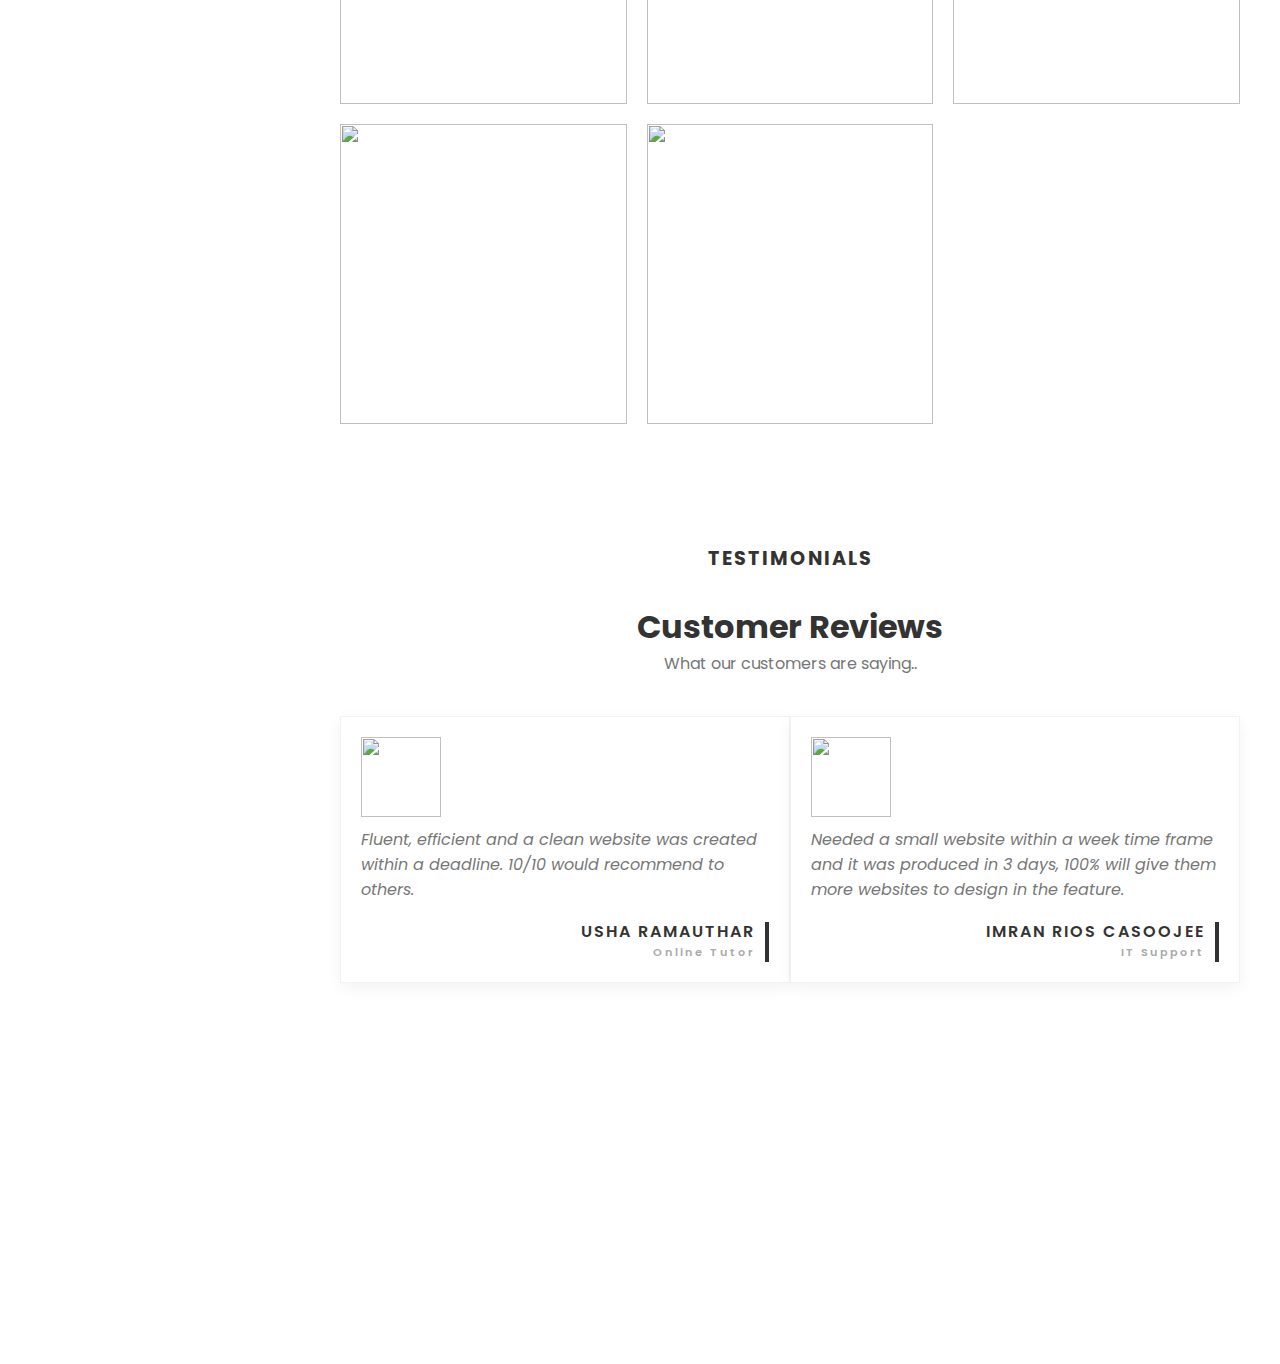
==== commit 2e754e16: "Update index.html" ====
--- a/index.html
+++ b/index.html
@@ -30,7 +30,7 @@
           <section  class="banner" id="banner">
              <div class="content">
                  <div class="imgBx">
-                     <img src="235965618_1039799596828529_8172018075575673450_n.jpg"  alt="" width="300" height="300">
+                     <img src="Build-A-Portfolio-Website/235965618_1039799596828529_8172018075575673450_n.jpg"  alt="" width="300" height="300">
                  </div>
                  <h3>Rohisha Ramauthar</h3>
                  <p>I Am A Creative Front-End Web Developer.</p>
@@ -55,7 +55,7 @@
               <p>A 27 year old, non-binary, transmasculine(transgender male), with pronouns of him/they. They reside in Mkuze, South Africa. They are a gamer and coder by passion. They develop responsive and creative websites.Zodiac sign: Scorpio, Rising sign: Aquarius, Moon in Cancer if anyone feels like knowing. </p>
           </div>
           <div class="imgBx">
-              <img src="you.jpg" alt="">
+              <img src="Build-A-Portfolio-Website/you.jpg" alt="">
           </div>
         </div>
            </section>
@@ -63,37 +63,37 @@
          <section class="services adjust" id="services">
              <div class="title">
                  <h2>Our Services</h2>
-                 <p>Lorem ipsum dolor sit amet consectetur, adipisicing elit. Officiis, possimus.</p>
+                 <p>Listed Below are our Services..</p>
              </div>
              <div class="content">
                  <div class="serviceBox">
-                     <img src="/icon3.png" alt="">
+                     <img src="Build-A-Portfolio-Website/icon3.png" alt="">
                      <h2>Mobile App Design</h2>
                      <p>We use Kotlin to create mobile apps, why? It's Modern, concise and a safe programming language for applications.</p>
                      </div>
                      <div class="serviceBox">
-                     <img src="/images.png" alt="" >
+                     <img src="Build-A-Portfolio-Website/images.png" alt="" >
                      <h2>Web Design</h2>
                      <p>Responsive, They respond and fit to the screens of all devices, including your smartphone.</p><br>
                      </div>
                      <div class="serviceBox">
-                     <img src="/download.png" alt="">
+                     <img src="Build-A-Portfolio-Website/download.png" alt="">
                      <h2>Resume Designing</h2>
                      <p><strong>LinkedIn Profile Updates</strong><br>
                         Stand out from the rest of the crowd with the Social Media Package - Get an Executive level comprehensive CV</p>
                         </div>
                     <div class="serviceBox">
-                     <img src="/pc-repair-icon-vector-732755.jpg"alt="">
+                     <img src="Build-A-Portfolio-Website/pc-repair-icon-vector-732755.jpg"alt="">
                      <h2>PC Repairs</h2>
                     <p>From a Keyboard & Mouse to an Advanced Network.</p>
                  </div>
                  <div class="serviceBox">
-                    <img src="/icon4.png"alt="">
+                    <img src="Build-A-Portfolio-Website/icon4.png"alt="">
                     <h2>Photography</h2>
                    <p></p>
                 </div>
                 <div class="serviceBox">
-                    <img src="/icon5.png"alt="">
+                    <img src="Build-A-Portfolio-Website/icon5.png"alt="">
                     <h2>Content Creator</h2>
                    <p></p>
                 </div>
@@ -116,7 +116,7 @@
              <div class="content">
               <div class="workBx">
                   <div class="imgBx">
-                      <img src="/2021-09-07 (1).png" alt="">
+                      <img src="Build-A-Portfolio-Website/2021-09-07 (1).png" alt="">
                   </div>
                   
                   <div class="textBx">
@@ -130,7 +130,7 @@
                   
                     <div class="imgBx">
                         
-                        <img src="/2021-09-07 (2).png" alt="" width="200">
+                        <img src="Build-A-Portfolio-Website/2021-09-07 (2).png" alt="" width="200">
                         
                     </div>
                     
@@ -141,7 +141,7 @@
                   </div> 
                   <div class="workBx">
                     <div class="imgBx">
-                        <img src="/2021-09-08 (2).png" alt="" width="200">
+                        <img src="Build-A-Portfolio-Website/2021-09-08 (2).png" alt="" width="200">
                     </div>
                     
                     <div class="textBx">
@@ -153,7 +153,7 @@
                   <div class="workBx">
                     <div class="imgBx">
                         
-                    <img src="/2021-09-08 (1).png" alt="" width="200">
+                    <img src="Build-A-Portfolio-Website/2021-09-08 (1).png" alt="" width="200">
                     </div>
                     
                     <div class="textBx">
@@ -166,7 +166,7 @@
                     <div class="workBx">
                         <div class="imgBx">
                             
-                        <img src="/2021-09-12 (2).png" alt="" width="200">
+                        <img src="Build-A-Portfolio-Website2021-09-12 (2).png" alt="" width="200">
                         </div>
                         
                         <div class="textBx">
@@ -186,14 +186,14 @@
             <div class="content">
                 <div class="testimonialsBox">
                     <div class="imgBx">
-                        <img src="/1613947002827.jfif" alt="">
+                        <img src="Build-A-Portfolio-Website/1613947002827.jfif" alt="">
                     </div>
                     <p>Fluent, efficient and a clean website was created within a deadline. 10/10 would recommend to others.</p>
                     <h4>Usha Ramauthar<br><span>Online Tutor</span></h4>
                 </div>
                 <div class="testimonialsBox">
                     <div class="imgBx">
-                        <img src="/1522753702152.jfif" alt="" >
+                        <img src="Build-A-Portfolio-Website/1522753702152.jfif" alt="" >
                     </div>
                     <p>Needed a small website within a week time frame and it was produced in 3 days, 100% will give them more websites to design in the feature.</p>
                     <h4>Imran Rios Casoojee<br><span>IT Support</span></h4>
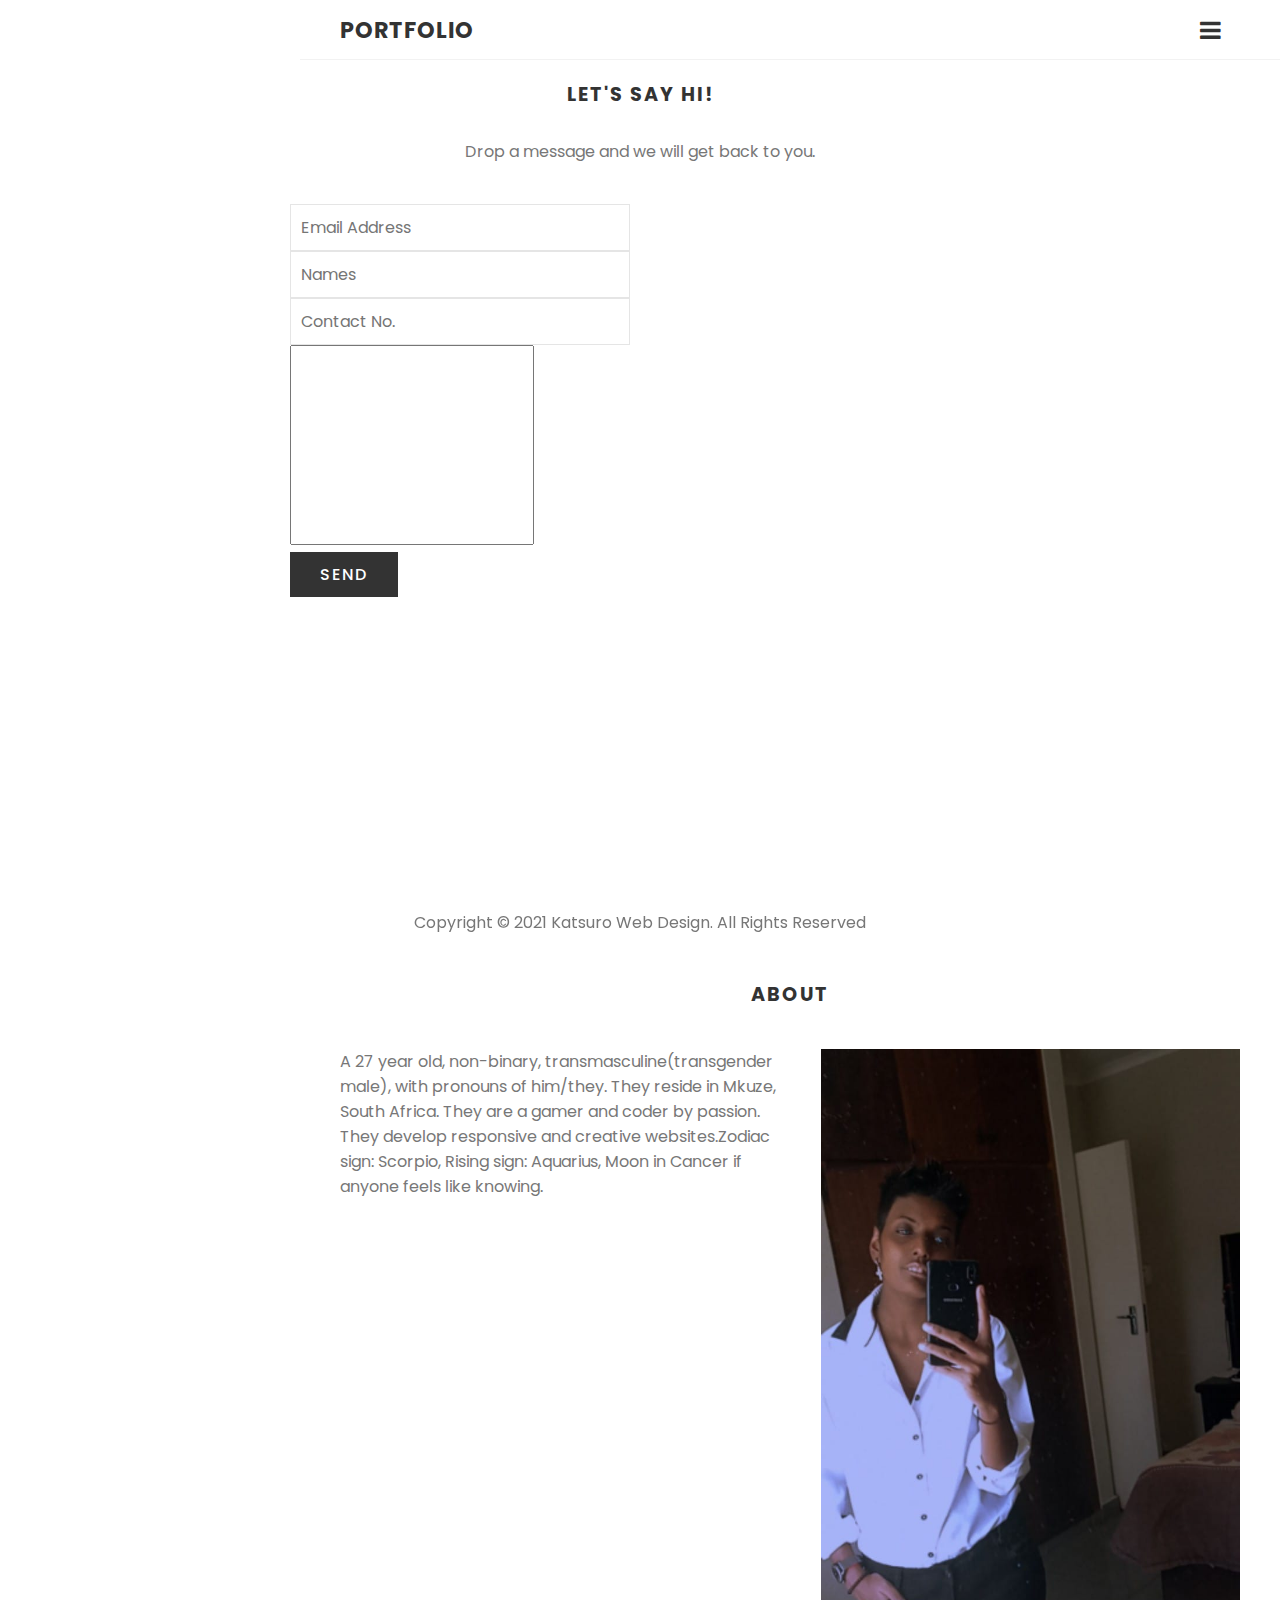
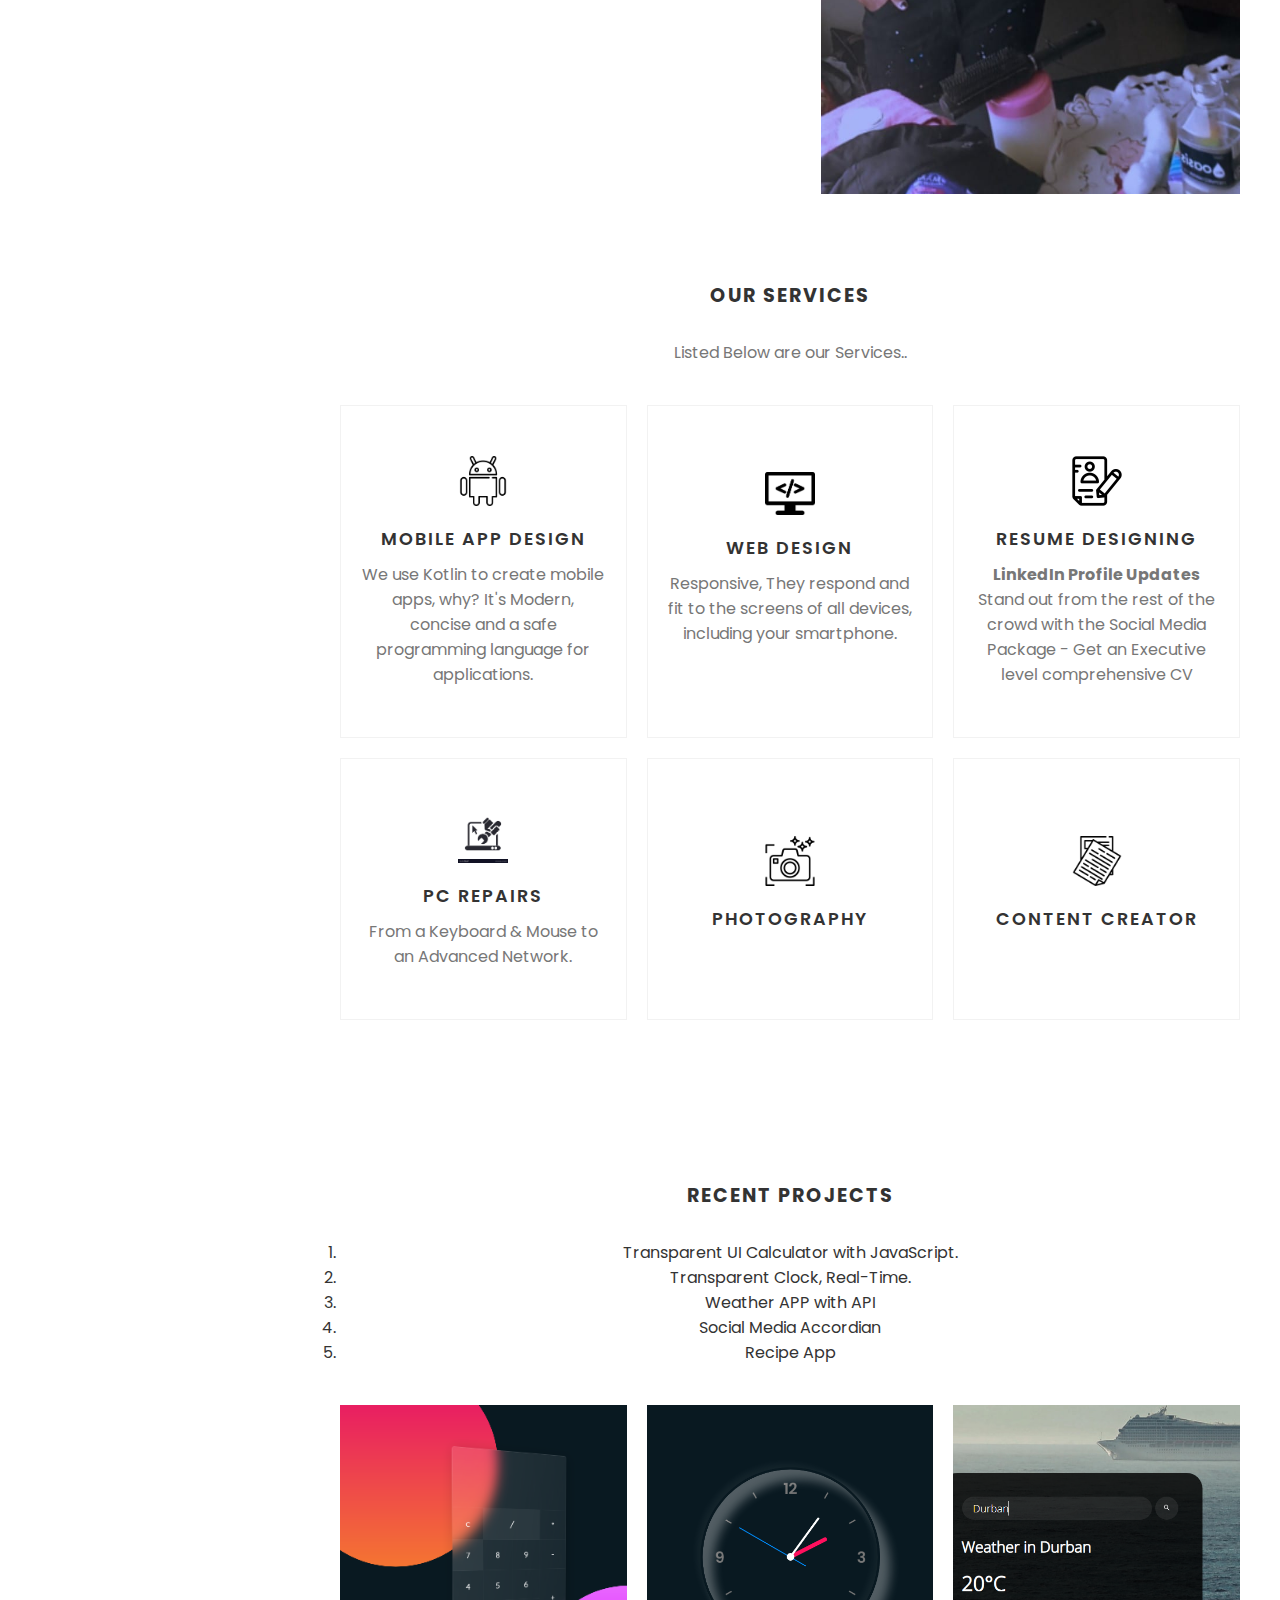
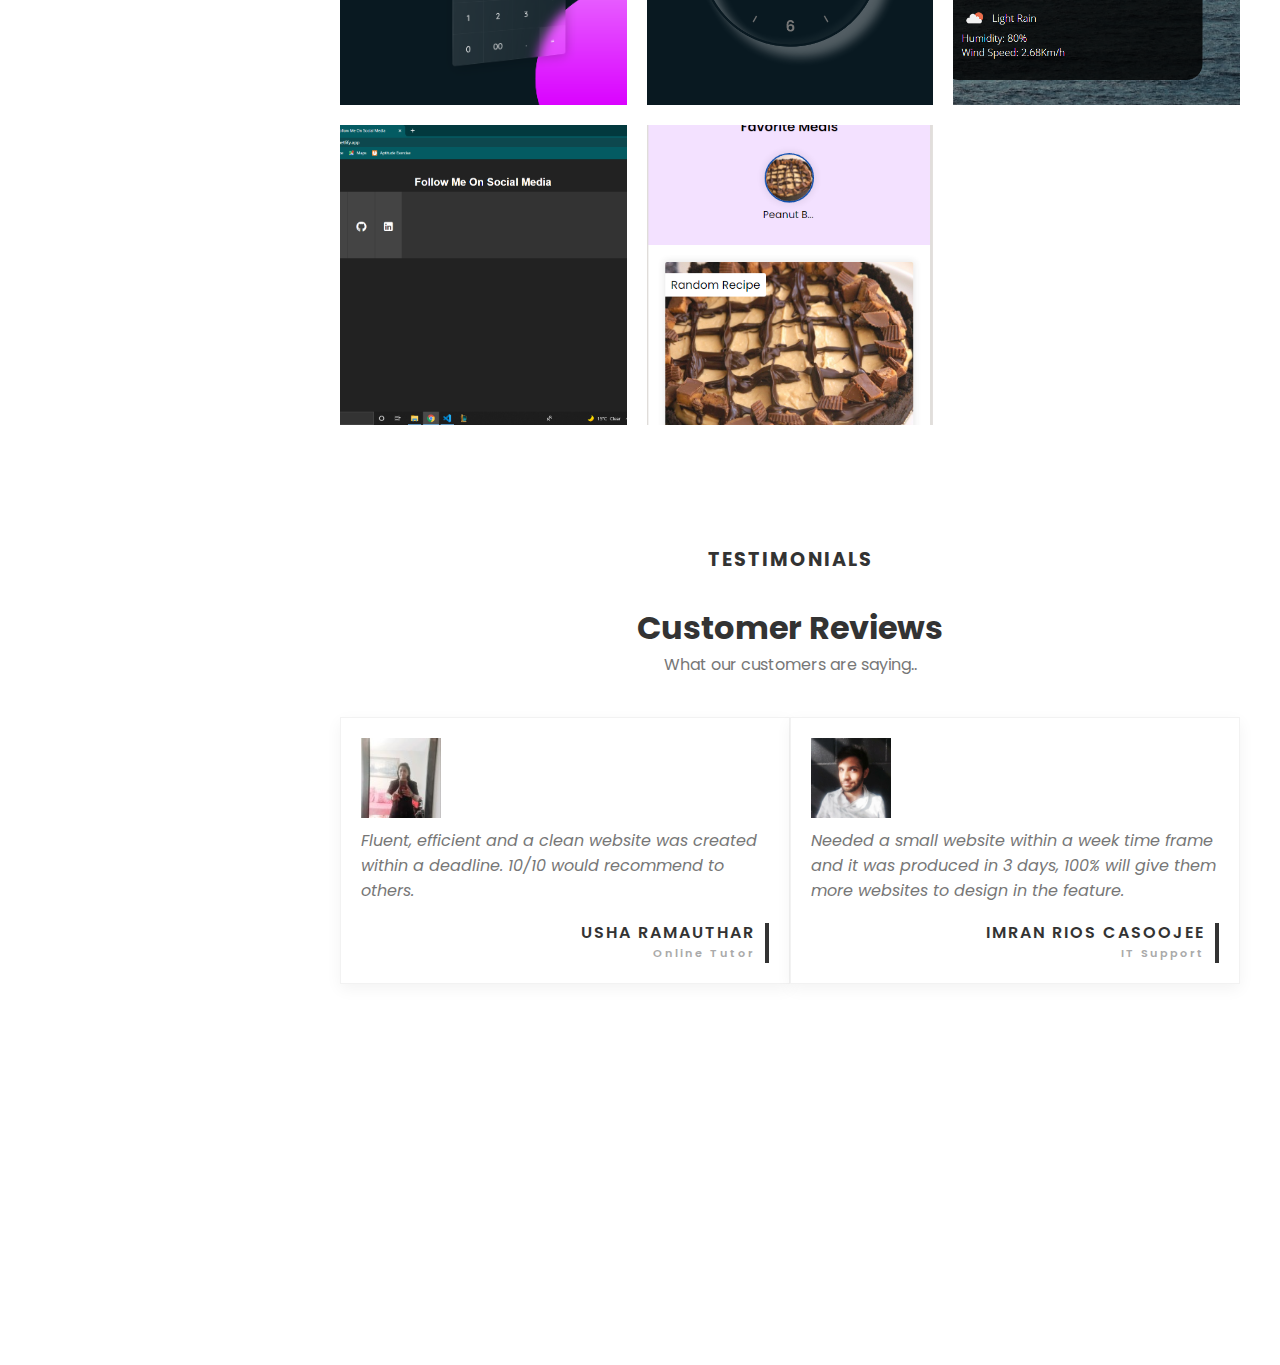
==== commit 558d226e: "Update index.html" ====
--- a/index.html
+++ b/index.html
@@ -30,7 +30,7 @@
           <section  class="banner" id="banner">
              <div class="content">
                  <div class="imgBx">
-                     <img src="Build-A-Portfolio-Website/235965618_1039799596828529_8172018075575673450_n.jpg"  alt="" width="300" height="300">
+                     <img src="235965618_1039799596828529_8172018075575673450_n.jpg"  alt="" width="300" height="300">
                  </div>
                  <h3>Rohisha Ramauthar</h3>
                  <p>I Am A Creative Front-End Web Developer.</p>
@@ -55,7 +55,7 @@
               <p>A 27 year old, non-binary, transmasculine(transgender male), with pronouns of him/they. They reside in Mkuze, South Africa. They are a gamer and coder by passion. They develop responsive and creative websites.Zodiac sign: Scorpio, Rising sign: Aquarius, Moon in Cancer if anyone feels like knowing. </p>
           </div>
           <div class="imgBx">
-              <img src="Build-A-Portfolio-Website/you.jpg" alt="">
+              <img src="you.jpg" alt="">
           </div>
         </div>
            </section>
@@ -67,33 +67,33 @@
              </div>
              <div class="content">
                  <div class="serviceBox">
-                     <img src="Build-A-Portfolio-Website/icon3.png" alt="">
+                     <img src="icon3.png" alt="">
                      <h2>Mobile App Design</h2>
                      <p>We use Kotlin to create mobile apps, why? It's Modern, concise and a safe programming language for applications.</p>
                      </div>
                      <div class="serviceBox">
-                     <img src="Build-A-Portfolio-Website/images.png" alt="" >
+                     <img src="images.png" alt="" >
                      <h2>Web Design</h2>
                      <p>Responsive, They respond and fit to the screens of all devices, including your smartphone.</p><br>
                      </div>
                      <div class="serviceBox">
-                     <img src="Build-A-Portfolio-Website/download.png" alt="">
+                     <img src="download.png" alt="">
                      <h2>Resume Designing</h2>
                      <p><strong>LinkedIn Profile Updates</strong><br>
                         Stand out from the rest of the crowd with the Social Media Package - Get an Executive level comprehensive CV</p>
                         </div>
                     <div class="serviceBox">
-                     <img src="Build-A-Portfolio-Website/pc-repair-icon-vector-732755.jpg"alt="">
+                     <img src="pc-repair-icon-vector-732755.jpg"alt="">
                      <h2>PC Repairs</h2>
                     <p>From a Keyboard & Mouse to an Advanced Network.</p>
                  </div>
                  <div class="serviceBox">
-                    <img src="Build-A-Portfolio-Website/icon4.png"alt="">
+                    <img src="icon4.png"alt="">
                     <h2>Photography</h2>
                    <p></p>
                 </div>
                 <div class="serviceBox">
-                    <img src="Build-A-Portfolio-Website/icon5.png"alt="">
+                    <img src="icon5.png"alt="">
                     <h2>Content Creator</h2>
                    <p></p>
                 </div>
@@ -116,7 +116,7 @@
              <div class="content">
               <div class="workBx">
                   <div class="imgBx">
-                      <img src="Build-A-Portfolio-Website/2021-09-07 (1).png" alt="">
+                      <img src="2021-09-07 (1).png" alt="">
                   </div>
                   
                   <div class="textBx">
@@ -130,7 +130,7 @@
                   
                     <div class="imgBx">
                         
-                        <img src="Build-A-Portfolio-Website/2021-09-07 (2).png" alt="" width="200">
+                        <img src="2021-09-07 (2).png" alt="" width="200">
                         
                     </div>
                     
@@ -141,7 +141,7 @@
                   </div> 
                   <div class="workBx">
                     <div class="imgBx">
-                        <img src="Build-A-Portfolio-Website/2021-09-08 (2).png" alt="" width="200">
+                        <img src="2021-09-08 (2).png" alt="" width="200">
                     </div>
                     
                     <div class="textBx">
@@ -153,7 +153,7 @@
                   <div class="workBx">
                     <div class="imgBx">
                         
-                    <img src="Build-A-Portfolio-Website/2021-09-08 (1).png" alt="" width="200">
+                    <img src="2021-09-08 (1).png" alt="" width="200">
                     </div>
                     
                     <div class="textBx">
@@ -166,7 +166,7 @@
                     <div class="workBx">
                         <div class="imgBx">
                             
-                        <img src="Build-A-Portfolio-Website2021-09-12 (2).png" alt="" width="200">
+                        <img src="2021-09-12 (2).png" alt="" width="200">
                         </div>
                         
                         <div class="textBx">
@@ -186,14 +186,14 @@
             <div class="content">
                 <div class="testimonialsBox">
                     <div class="imgBx">
-                        <img src="Build-A-Portfolio-Website/1613947002827.jfif" alt="">
+                        <img src="1613947002827.jfif" alt="">
                     </div>
                     <p>Fluent, efficient and a clean website was created within a deadline. 10/10 would recommend to others.</p>
                     <h4>Usha Ramauthar<br><span>Online Tutor</span></h4>
                 </div>
                 <div class="testimonialsBox">
                     <div class="imgBx">
-                        <img src="Build-A-Portfolio-Website/1522753702152.jfif" alt="" >
+                        <img src="1522753702152.jfif" alt="" >
                     </div>
                     <p>Needed a small website within a week time frame and it was produced in 3 days, 100% will give them more websites to design in the feature.</p>
                     <h4>Imran Rios Casoojee<br><span>IT Support</span></h4>
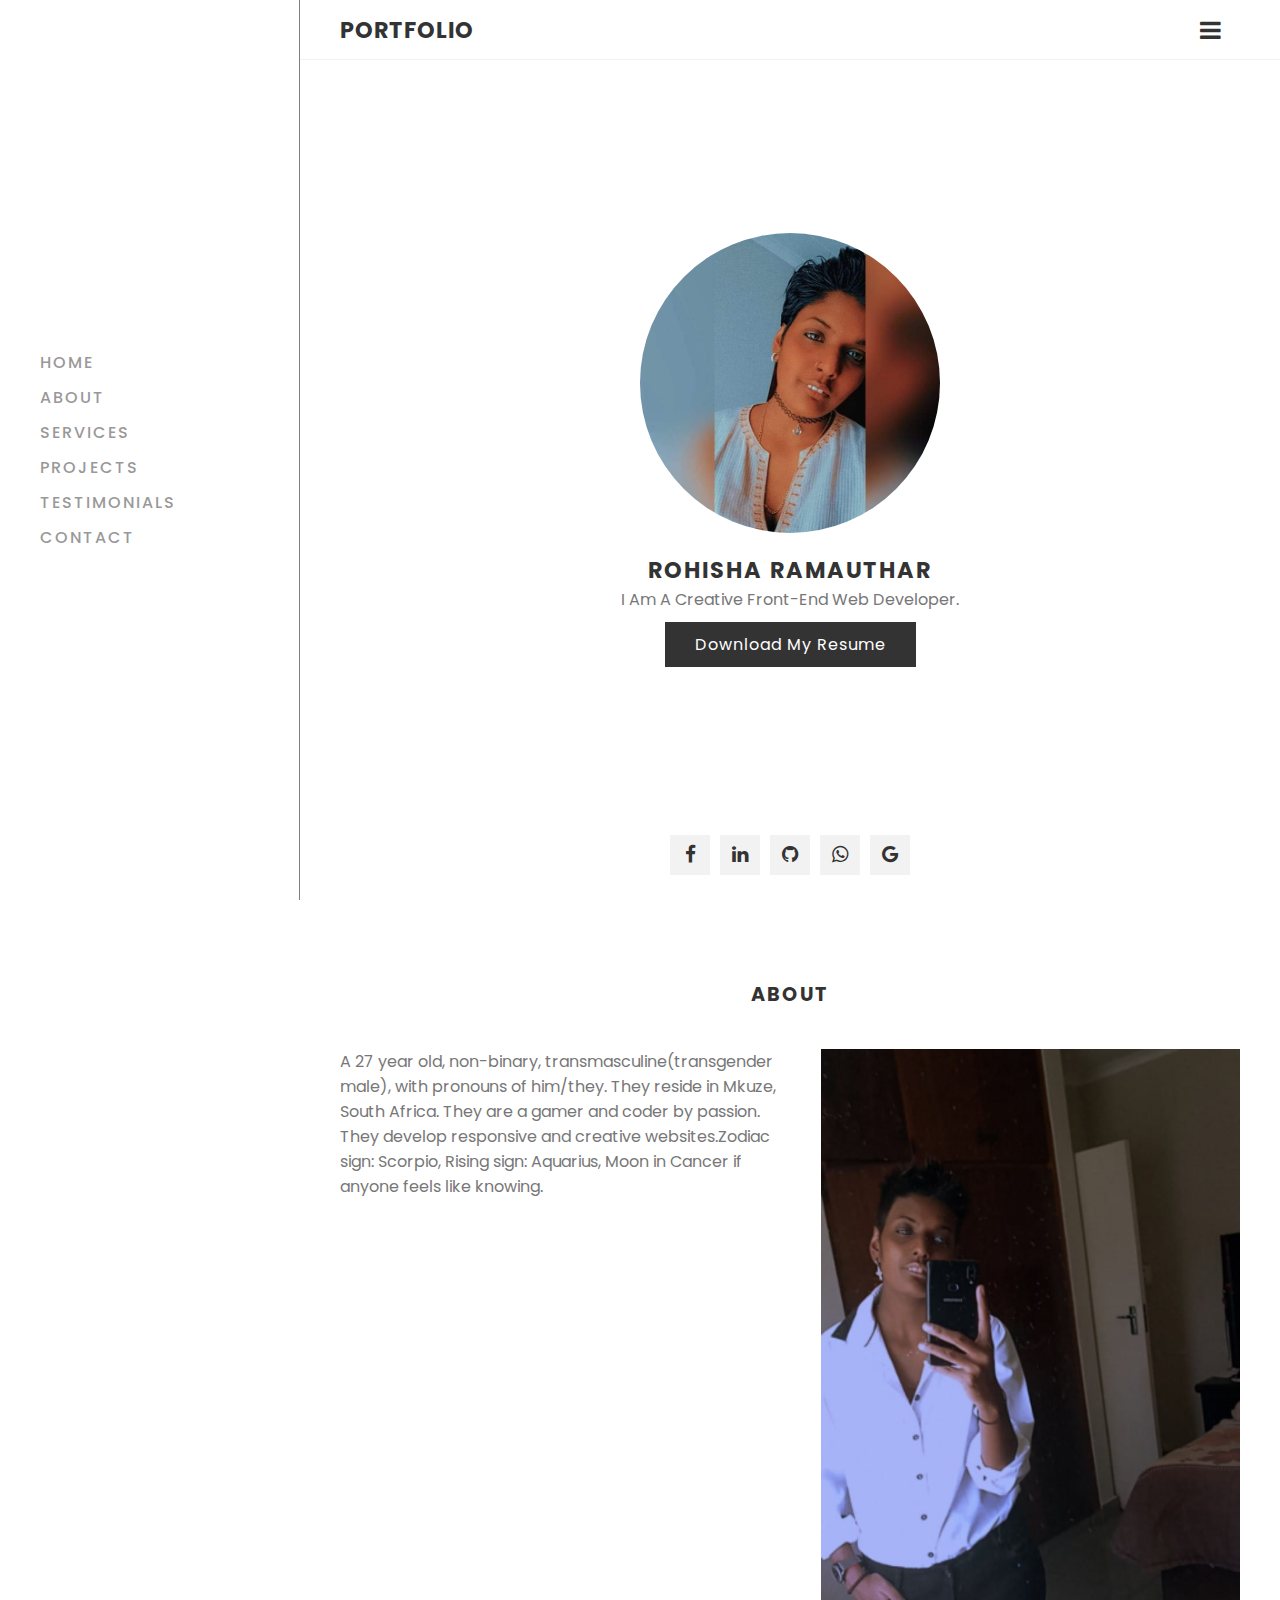
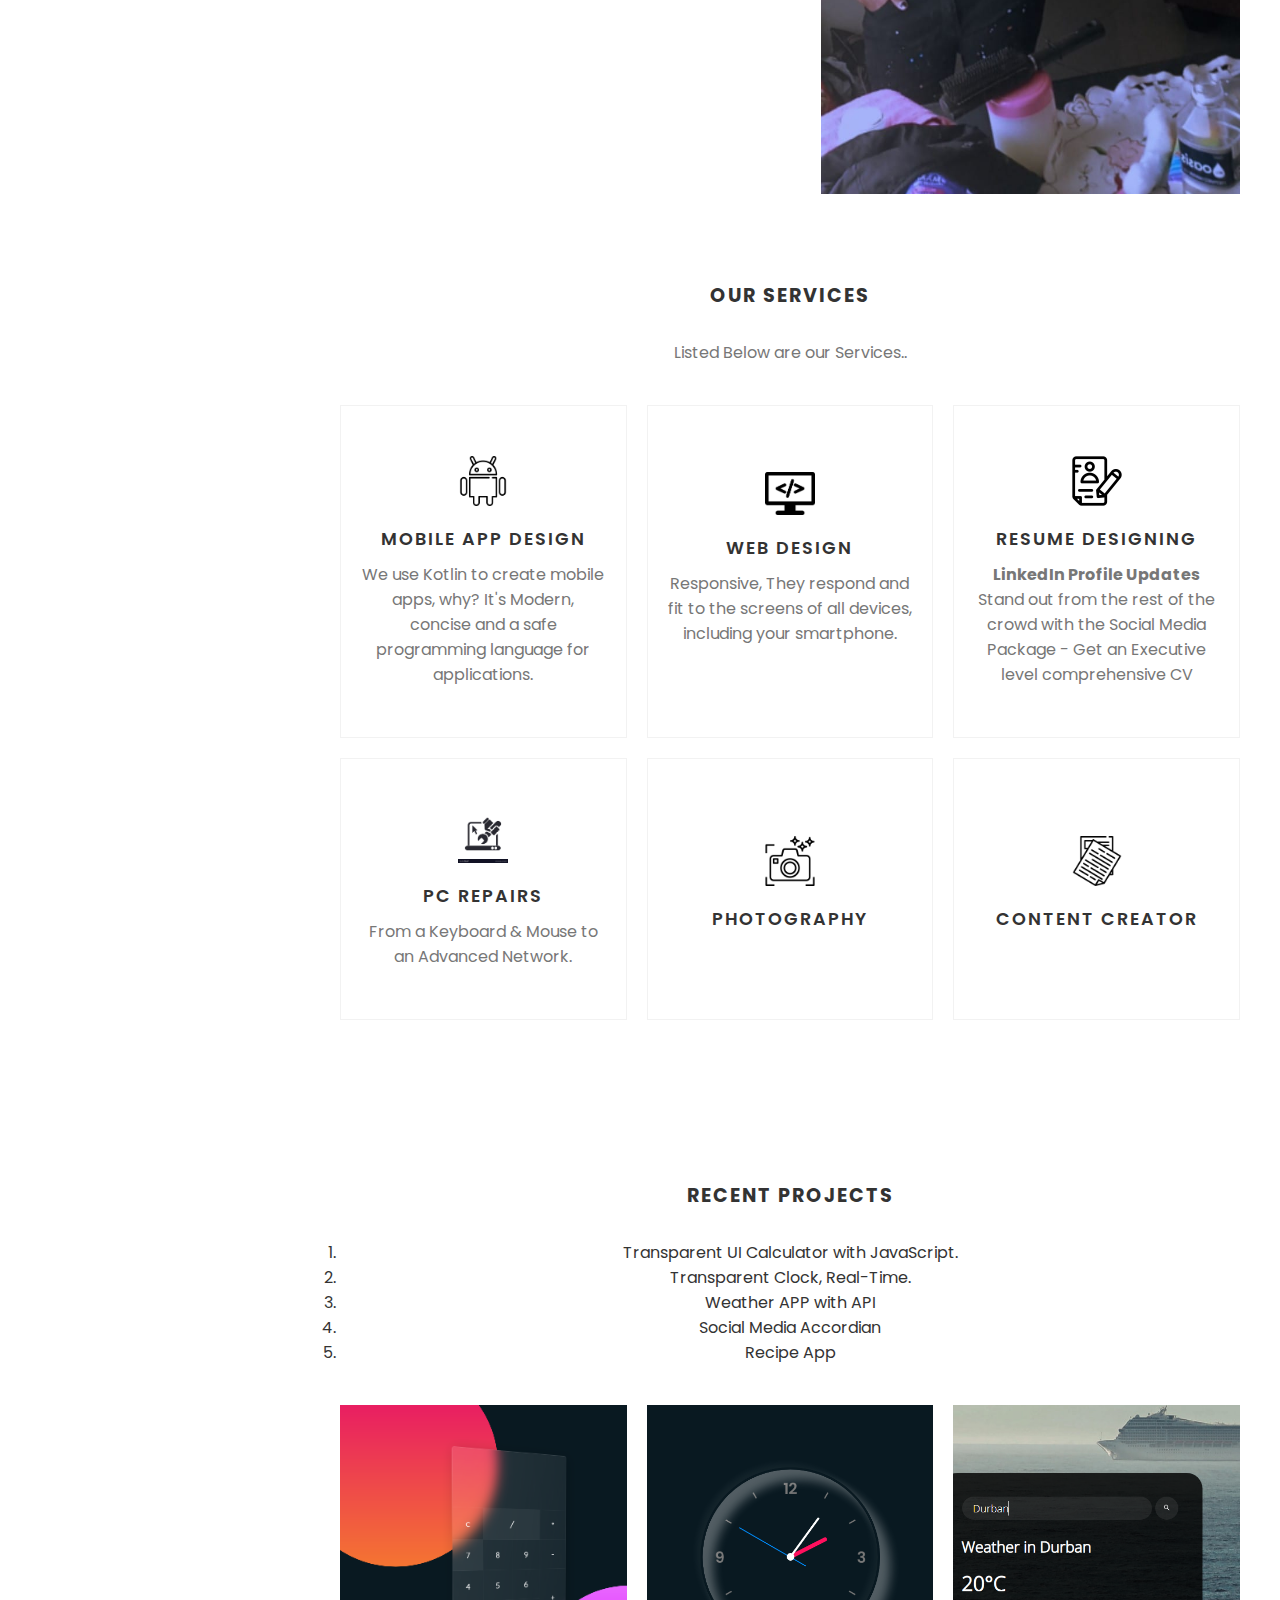
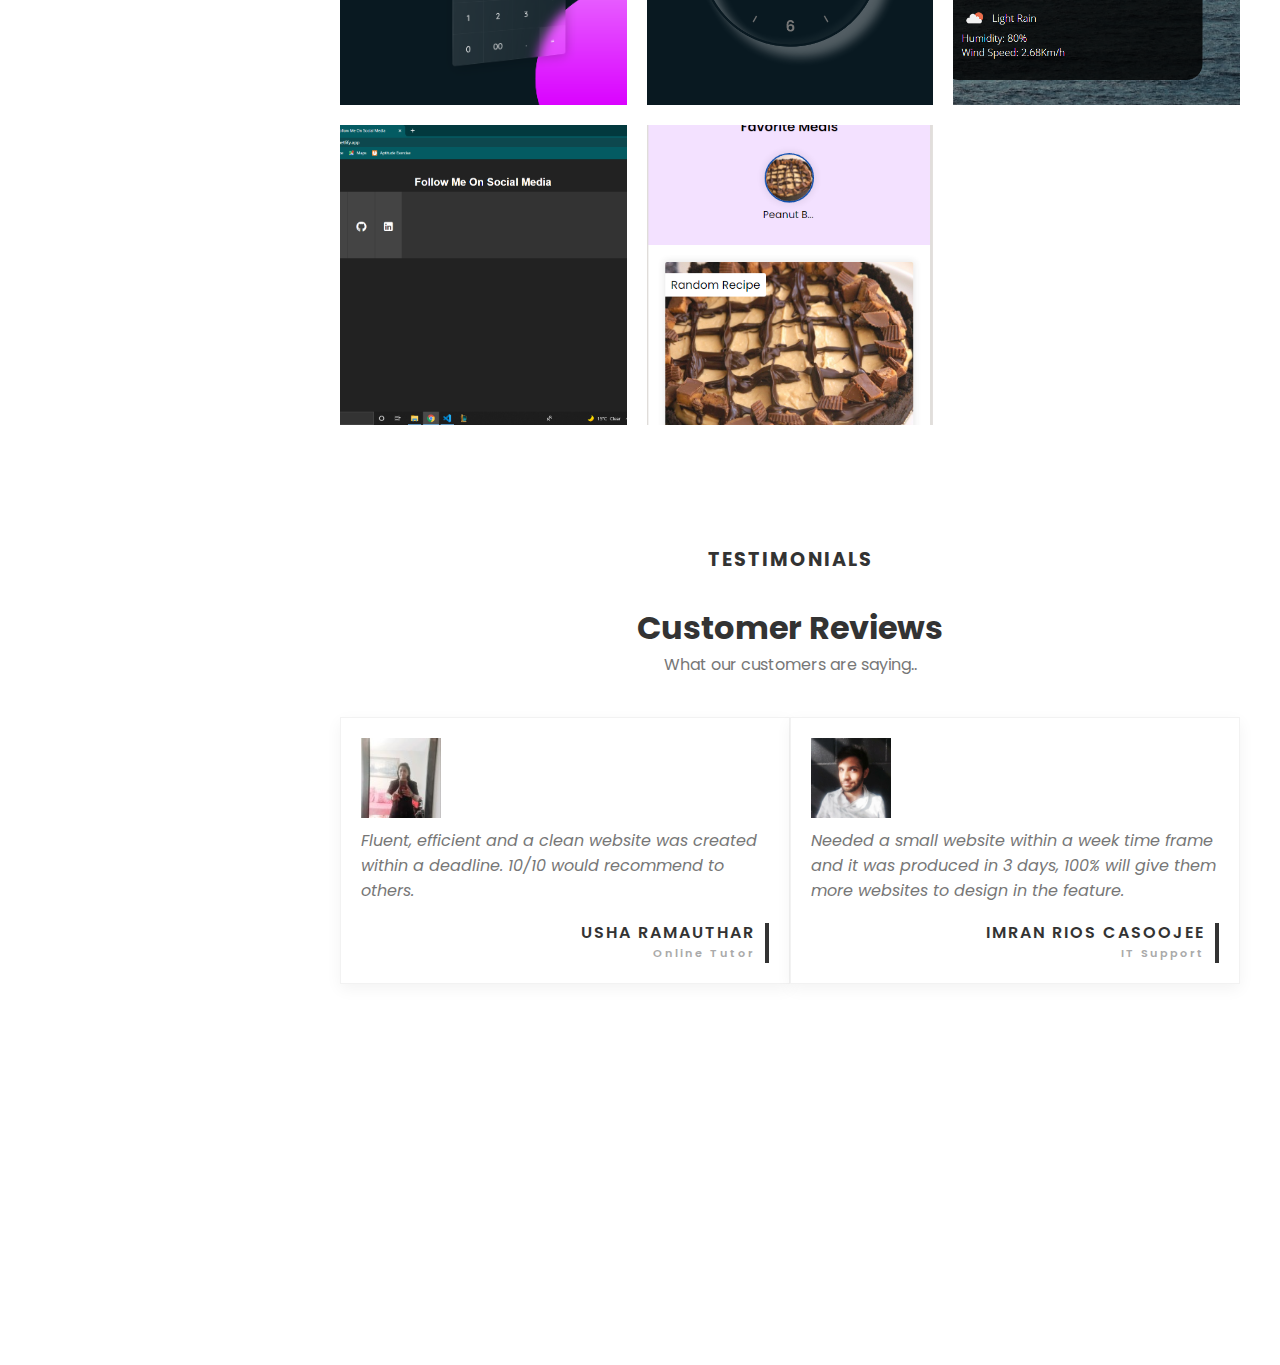
==== commit b206db46: "Update index.html" ====
--- a/index.html
+++ b/index.html
@@ -201,26 +201,7 @@
        </div>
             </div>
          </section>
-         <!-- Contact -->
-    <section class="contact adjust" id="contact">
-        <div class="title">
-            <h2>Let's Say Hi!</h2>
-            <p>Drop a message and we will get back to you.</p>
-    </div>
-    <div class="contactForm">
-        <div class="row">
-            <form action="https://formsubmit.co/rohisharamauthar@gmail.com" method="POST">
-                <input type="email" name="email" placeholder="Email Address" required>
-                <input type="hidden" name="_next" value="https://yourdomain.co/thanks.html">
-                <input type="hidden" name="_subject" value="New submission!">
-                <input type="text" name="name" placeholder="Names" required>
-                <input type="number" name="contact" placeholder="Contact No." required>
-                <textarea name="Your Message" id=""></textarea>
-                <button type="submit">Send</button>
-           </form>
-        </div>
-    </div>
-    </section>
+
     
     <!-- Copyright Text -->
     <div class="copyright">
